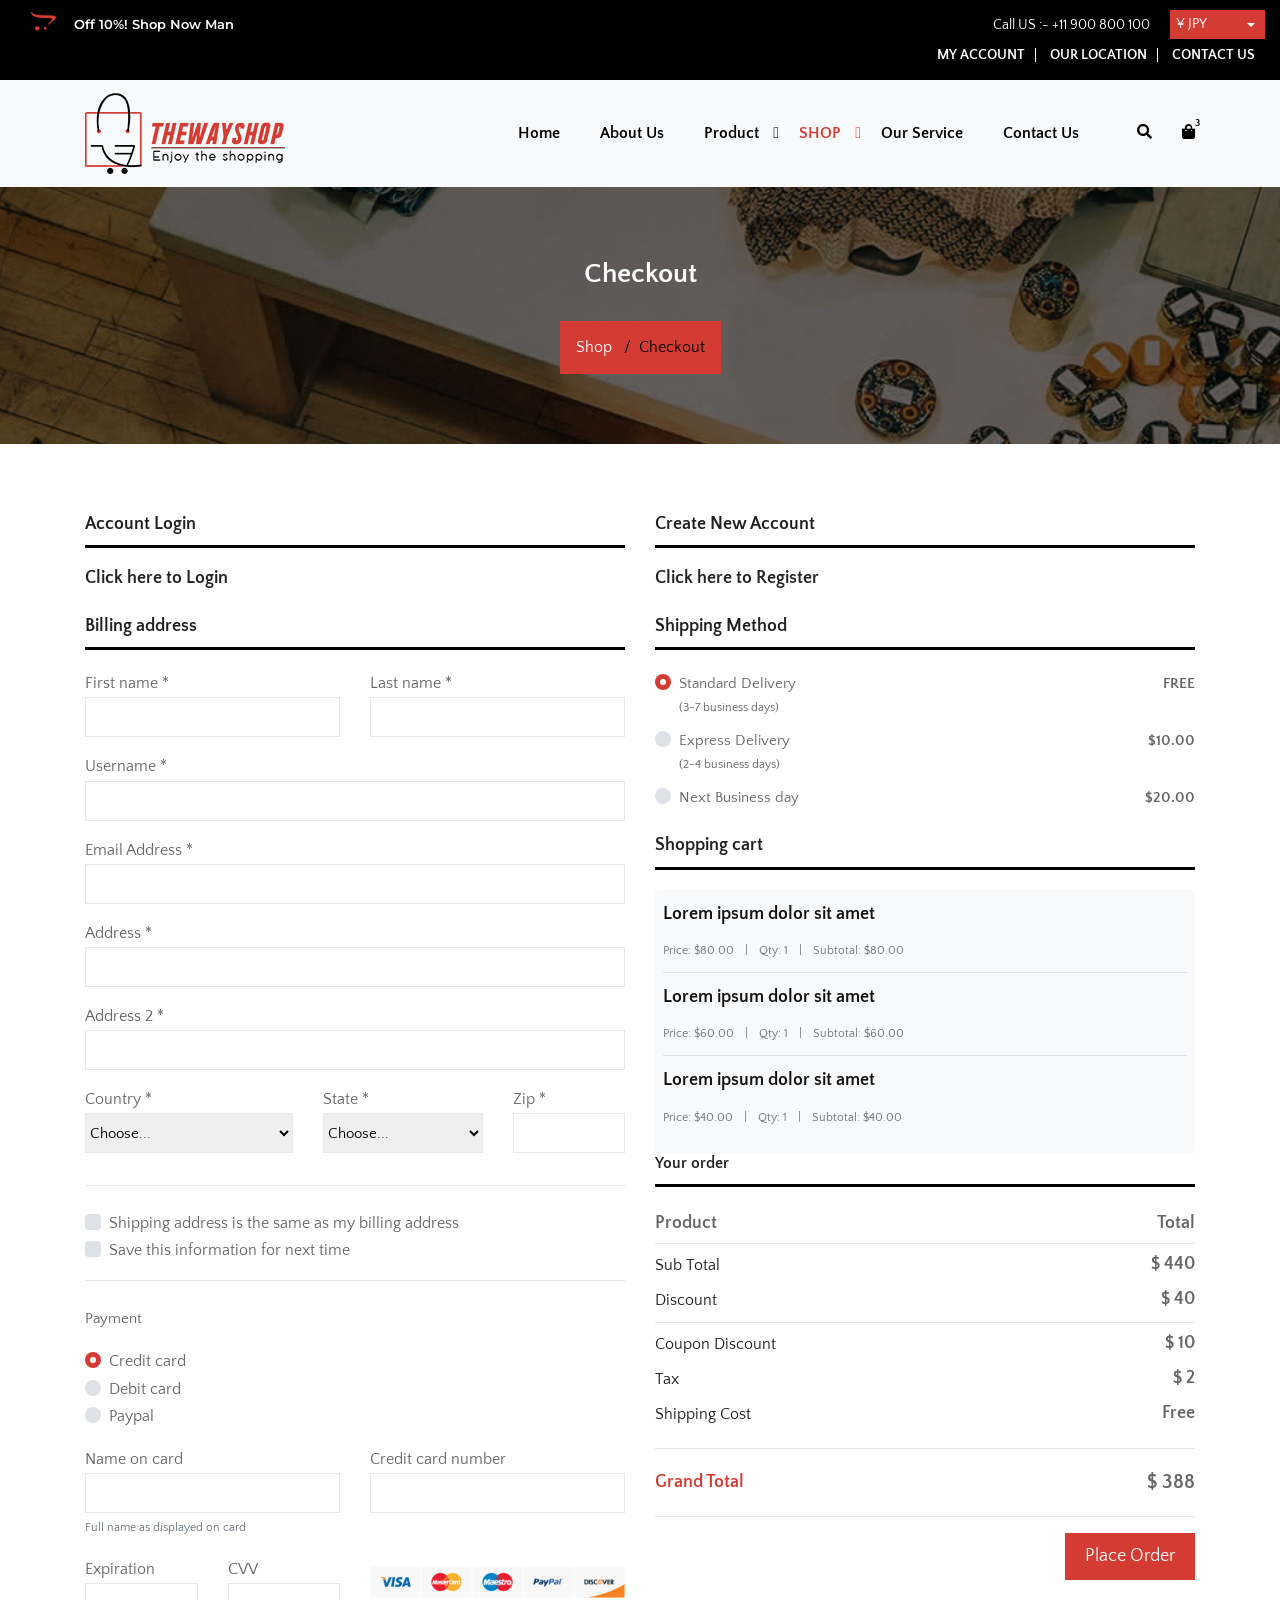
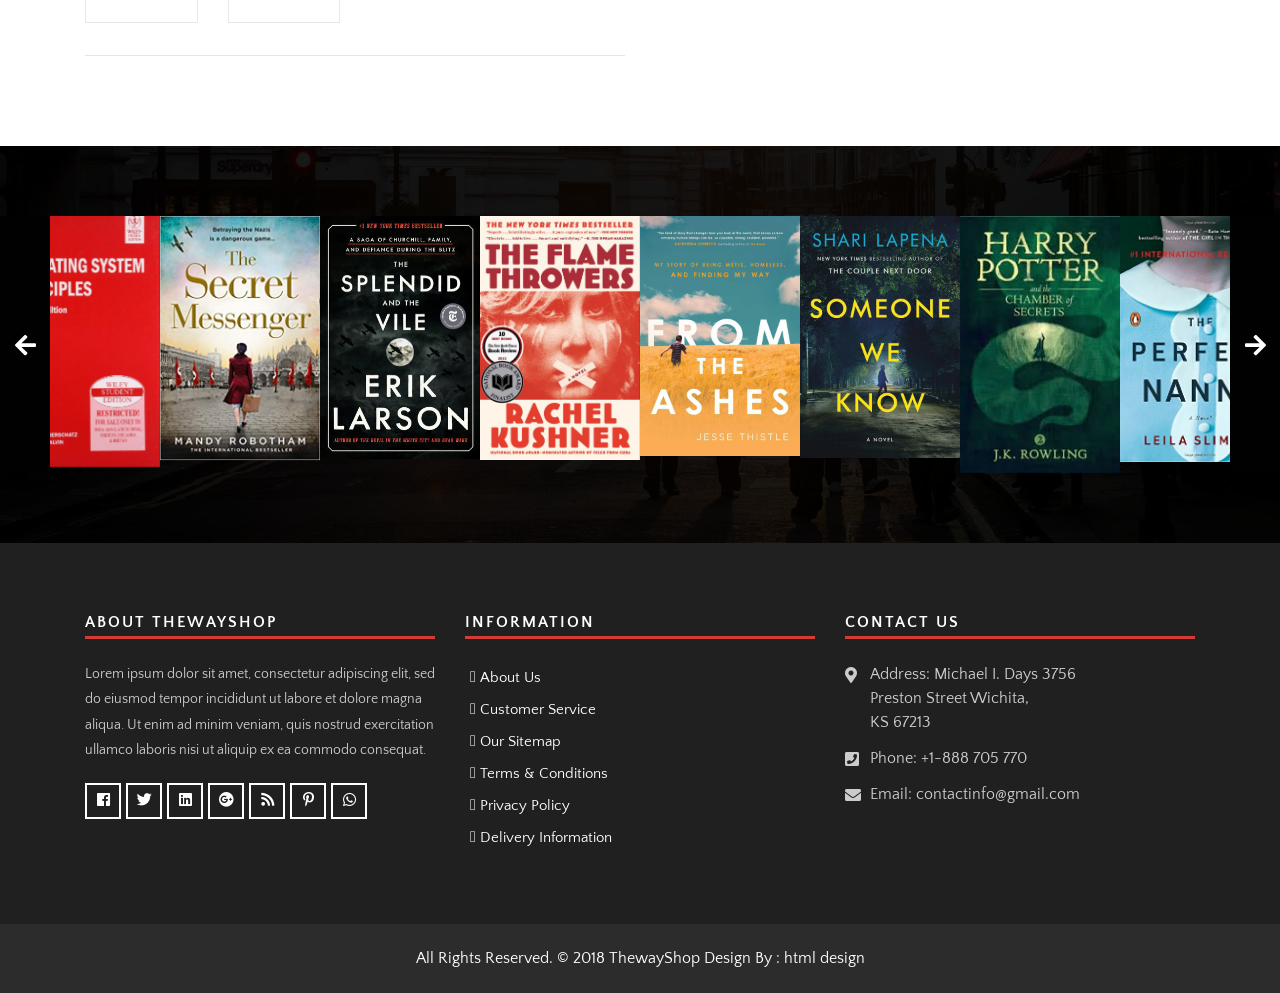
==== checkout.html @ ffdf5903 "Initial commit" ====
<!DOCTYPE html>
<html lang="en">
<!-- Basic -->

<head>
    <meta charset="utf-8">
    <meta http-equiv="X-UA-Compatible" content="IE=edge">

    <!-- Mobile Metas -->
    <meta name="viewport" content="width=device-width, initial-scale=1">

    <!-- Site Metas -->
    <title>ThewayShop - Ecommerce Bootstrap 4 HTML Template</title>
    <meta name="keywords" content="">
    <meta name="description" content="">
    <meta name="author" content="">

    <!-- Site Icons -->
    <link rel="shortcut icon" href="images/favicon.ico" type="image/x-icon">
    <link rel="apple-touch-icon" href="images/apple-touch-icon.png">

    <!-- Bootstrap CSS -->
    <link rel="stylesheet" href="css/bootstrap.min.css">
    <!-- Site CSS -->
    <link rel="stylesheet" href="css/style.css">
    <!-- Responsive CSS -->
    <link rel="stylesheet" href="css/responsive.css">
    <!-- Custom CSS -->
    <link rel="stylesheet" href="css/custom.css">

    <!--[if lt IE 9]>
      <script src="https://oss.maxcdn.com/libs/html5shiv/3.7.0/html5shiv.js"></script>
      <script src="https://oss.maxcdn.com/libs/respond.js/1.4.2/respond.min.js"></script>
    <![endif]-->

</head>

<body>

    <!-- Start Main Top -->
    <div class="main-top">
        <div class="container-fluid">
            <div class="row">
                <div class="col-lg-6 col-md-6 col-sm-12 col-xs-12">
                    <div class="text-slid-box">
                        <div id="offer-box" class="carouselTicker">
                            <ul class="offer-box">
                                <li>
                                    <i class="fab fa-opencart"></i> Off 10%! Shop Now Man
                                </li>
                                <li>
                                    <i class="fab fa-opencart"></i> 50% - 80% off on Fashion
                                </li>
                                <li>
                                    <i class="fab fa-opencart"></i> 20% off Entire Purchase Promo code: offT20
                                </li>
                                <li>
                                    <i class="fab fa-opencart"></i> Off 50%! Shop Now
                                </li>
                                <li>
                                    <i class="fab fa-opencart"></i> Off 10%! Shop Now Man
                                </li>
                                <li>
                                    <i class="fab fa-opencart"></i> 50% - 80% off on Fashion
                                </li>
                                <li>
                                    <i class="fab fa-opencart"></i> 20% off Entire Purchase Promo code: offT20
                                </li>
                                <li>
                                    <i class="fab fa-opencart"></i> Off 50%! Shop Now
                                </li>
                            </ul>
                        </div>
                    </div>
                </div>
                <div class="col-lg-6 col-md-6 col-sm-12 col-xs-12">
                    <div class="custom-select-box">
                        <select id="basic" class="selectpicker show-tick form-control" data-placeholder="$ USD">
						<option>¥ JPY</option>
						<option>$ USD</option>
						<option>€ EUR</option>
					</select>
                    </div>
                    <div class="right-phone-box">
                        <p>Call US :- <a href="#"> +11 900 800 100</a></p>
                    </div>
                    <div class="our-link">
                        <ul>
                            <li><a href="#">My Account</a></li>
                            <li><a href="#">Our location</a></li>
                            <li><a href="#">Contact Us</a></li>
                        </ul>
                    </div>
                </div>
            </div>
        </div>
    </div>
    <!-- End Main Top -->

    <!-- Start Main Top -->
    <header class="main-header">
        <!-- Start Navigation -->
        <nav class="navbar navbar-expand-lg navbar-light bg-light navbar-default bootsnav">
            <div class="container">
                <!-- Start Header Navigation -->
                <div class="navbar-header">
                    <button class="navbar-toggler" type="button" data-toggle="collapse" data-target="#navbar-menu" aria-controls="navbars-rs-food" aria-expanded="false" aria-label="Toggle navigation">
                    <i class="fa fa-bars"></i>
                </button>
                    <a class="navbar-brand" href="index.html"><img src="images/logo.png" class="logo" alt=""></a>
                </div>
                <!-- End Header Navigation -->

                <!-- Collect the nav links, forms, and other content for toggling -->
                <div class="collapse navbar-collapse" id="navbar-menu">
                    <ul class="nav navbar-nav ml-auto" data-in="fadeInDown" data-out="fadeOutUp">
                        <li class="nav-item"><a class="nav-link" href="index.html">Home</a></li>
                        <li class="nav-item"><a class="nav-link" href="about.html">About Us</a></li>
                        <li class="dropdown megamenu-fw">
                            <a href="#" class="nav-link dropdown-toggle arrow" data-toggle="dropdown">Product</a>
                            <ul class="dropdown-menu megamenu-content" role="menu">
                                <li>
                                    <div class="row">
                                        <div class="col-menu col-md-3">
                                            <h6 class="title">Top</h6>
                                            <div class="content">
                                                <ul class="menu-col">
                                                    <li><a href="shop.html">Jackets</a></li>
                                                    <li><a href="shop.html">Shirts</a></li>
                                                    <li><a href="shop.html">Sweaters & Cardigans</a></li>
                                                    <li><a href="shop.html">T-shirts</a></li>
                                                </ul>
                                            </div>
                                        </div>
                                        <!-- end col-3 -->
                                        <div class="col-menu col-md-3">
                                            <h6 class="title">Bottom</h6>
                                            <div class="content">
                                                <ul class="menu-col">
                                                    <li><a href="shop.html">Swimwear</a></li>
                                                    <li><a href="shop.html">Skirts</a></li>
                                                    <li><a href="shop.html">Jeans</a></li>
                                                    <li><a href="shop.html">Trousers</a></li>
                                                </ul>
                                            </div>
                                        </div>
                                        <!-- end col-3 -->
                                        <div class="col-menu col-md-3">
                                            <h6 class="title">Clothing</h6>
                                            <div class="content">
                                                <ul class="menu-col">
                                                    <li><a href="shop.html">Top Wear</a></li>
                                                    <li><a href="shop.html">Party wear</a></li>
                                                    <li><a href="shop.html">Bottom Wear</a></li>
                                                    <li><a href="shop.html">Indian Wear</a></li>
                                                </ul>
                                            </div>
                                        </div>
                                        <div class="col-menu col-md-3">
                                            <h6 class="title">Accessories</h6>
                                            <div class="content">
                                                <ul class="menu-col">
                                                    <li><a href="shop.html">Bags</a></li>
                                                    <li><a href="shop.html">Sunglasses</a></li>
                                                    <li><a href="shop.html">Fragrances</a></li>
                                                    <li><a href="shop.html">Wallets</a></li>
                                                </ul>
                                            </div>
                                        </div>
                                        <!-- end col-3 -->
                                    </div>
                                    <!-- end row -->
                                </li>
                            </ul>
                        </li>
                        <li class="dropdown active">
                            <a href="#" class="nav-link dropdown-toggle arrow" data-toggle="dropdown">SHOP</a>
                            <ul class="dropdown-menu">
                                <li><a href="cart.html">Cart</a></li>
                                <li><a href="checkout.html">Checkout</a></li>
                                <li><a href="my-account.html">My Account</a></li>
                                <li><a href="wishlist.html">Wishlist</a></li>
                                <li><a href="shop-detail.html">Shop Detail</a></li>
                            </ul>
                        </li>
                        <li class="nav-item"><a class="nav-link" href="service.html">Our Service</a></li>
                        <li class="nav-item"><a class="nav-link" href="contact-us.html">Contact Us</a></li>
                    </ul>
                </div>
                <!-- /.navbar-collapse -->

                <!-- Start Atribute Navigation -->
                <div class="attr-nav">
                    <ul>
                        <li class="search"><a href="#"><i class="fa fa-search"></i></a></li>
                        <li class="side-menu"><a href="#">
						<i class="fa fa-shopping-bag"></i>
                            <span class="badge">3</span>
					</a></li>
                    </ul>
                </div>
                <!-- End Atribute Navigation -->
            </div>
            <!-- Start Side Menu -->
            <div class="side">
                <a href="#" class="close-side"><i class="fa fa-times"></i></a>
                <li class="cart-box">
                    <ul class="cart-list">
                        <li>
                            <a href="#" class="photo"><img src="images/img-pro-01.jpg" class="cart-thumb" alt="" /></a>
                            <h6><a href="#">Delica omtantur </a></h6>
                            <p>1x - <span class="price">$80.00</span></p>
                        </li>
                        <li>
                            <a href="#" class="photo"><img src="images/img-pro-02.jpg" class="cart-thumb" alt="" /></a>
                            <h6><a href="#">Omnes ocurreret</a></h6>
                            <p>1x - <span class="price">$60.00</span></p>
                        </li>
                        <li>
                            <a href="#" class="photo"><img src="images/img-pro-03.jpg" class="cart-thumb" alt="" /></a>
                            <h6><a href="#">Agam facilisis</a></h6>
                            <p>1x - <span class="price">$40.00</span></p>
                        </li>
                        <li class="total">
                            <a href="#" class="btn btn-default hvr-hover btn-cart">VIEW CART</a>
                            <span class="float-right"><strong>Total</strong>: $180.00</span>
                        </li>
                    </ul>
                </li>
            </div>
            <!-- End Side Menu -->
        </nav>
        <!-- End Navigation -->
    </header>
    <!-- End Main Top -->

    <!-- Start Top Search -->
    <div class="top-search">
        <div class="container">
            <div class="input-group">
                <span class="input-group-addon"><i class="fa fa-search"></i></span>
                <input type="text" class="form-control" placeholder="Search">
                <span class="input-group-addon close-search"><i class="fa fa-times"></i></span>
            </div>
        </div>
    </div>
    <!-- End Top Search -->

    <!-- Start All Title Box -->
    <div class="all-title-box">
        <div class="container">
            <div class="row">
                <div class="col-lg-12">
                    <h2>Checkout</h2>
                    <ul class="breadcrumb">
                        <li class="breadcrumb-item"><a href="#">Shop</a></li>
                        <li class="breadcrumb-item active">Checkout</li>
                    </ul>
                </div>
            </div>
        </div>
    </div>
    <!-- End All Title Box -->

    <!-- Start Cart  -->
    <div class="cart-box-main">
        <div class="container">
            <div class="row new-account-login">
                <div class="col-sm-6 col-lg-6 mb-3">
                    <div class="title-left">
                        <h3>Account Login</h3>
                    </div>
                    <h5><a data-toggle="collapse" href="#formLogin" role="button" aria-expanded="false">Click here to Login</a></h5>
                    <form class="mt-3 collapse review-form-box" id="formLogin">
                        <div class="form-row">
                            <div class="form-group col-md-6">
                                <label for="InputEmail" class="mb-0">Email Address</label>
                                <input type="email" class="form-control" id="InputEmail" placeholder="Enter Email"> </div>
                            <div class="form-group col-md-6">
                                <label for="InputPassword" class="mb-0">Password</label>
                                <input type="password" class="form-control" id="InputPassword" placeholder="Password"> </div>
                        </div>
                        <button type="submit" class="btn hvr-hover">Login</button>
                    </form>
                </div>
                <div class="col-sm-6 col-lg-6 mb-3">
                    <div class="title-left">
                        <h3>Create New Account</h3>
                    </div>
                    <h5><a data-toggle="collapse" href="#formRegister" role="button" aria-expanded="false">Click here to Register</a></h5>
                    <form class="mt-3 collapse review-form-box" id="formRegister">
                        <div class="form-row">
                            <div class="form-group col-md-6">
                                <label for="InputName" class="mb-0">First Name</label>
                                <input type="text" class="form-control" id="InputName" placeholder="First Name"> </div>
                            <div class="form-group col-md-6">
                                <label for="InputLastname" class="mb-0">Last Name</label>
                                <input type="text" class="form-control" id="InputLastname" placeholder="Last Name"> </div>
                            <div class="form-group col-md-6">
                                <label for="InputEmail1" class="mb-0">Email Address</label>
                                <input type="email" class="form-control" id="InputEmail1" placeholder="Enter Email"> </div>
                            <div class="form-group col-md-6">
                                <label for="InputPassword1" class="mb-0">Password</label>
                                <input type="password" class="form-control" id="InputPassword1" placeholder="Password"> </div>
                        </div>
                        <button type="submit" class="btn hvr-hover">Register</button>
                    </form>
                </div>
            </div>
            <div class="row">
                <div class="col-sm-6 col-lg-6 mb-3">
                    <div class="checkout-address">
                        <div class="title-left">
                            <h3>Billing address</h3>
                        </div>
                        <form class="needs-validation" novalidate>
                            <div class="row">
                                <div class="col-md-6 mb-3">
                                    <label for="firstName">First name *</label>
                                    <input type="text" class="form-control" id="firstName" placeholder="" value="" required>
                                    <div class="invalid-feedback"> Valid first name is required. </div>
                                </div>
                                <div class="col-md-6 mb-3">
                                    <label for="lastName">Last name *</label>
                                    <input type="text" class="form-control" id="lastName" placeholder="" value="" required>
                                    <div class="invalid-feedback"> Valid last name is required. </div>
                                </div>
                            </div>
                            <div class="mb-3">
                                <label for="username">Username *</label>
                                <div class="input-group">
                                    <input type="text" class="form-control" id="username" placeholder="" required>
                                    <div class="invalid-feedback" style="width: 100%;"> Your username is required. </div>
                                </div>
                            </div>
                            <div class="mb-3">
                                <label for="email">Email Address *</label>
                                <input type="email" class="form-control" id="email" placeholder="">
                                <div class="invalid-feedback"> Please enter a valid email address for shipping updates. </div>
                            </div>
                            <div class="mb-3">
                                <label for="address">Address *</label>
                                <input type="text" class="form-control" id="address" placeholder="" required>
                                <div class="invalid-feedback"> Please enter your shipping address. </div>
                            </div>
                            <div class="mb-3">
                                <label for="address2">Address 2 *</label>
                                <input type="text" class="form-control" id="address2" placeholder=""> </div>
                            <div class="row">
                                <div class="col-md-5 mb-3">
                                    <label for="country">Country *</label>
                                    <select class="wide w-100" id="country">
									<option value="Choose..." data-display="Select">Choose...</option>
									<option value="United States">United States</option>
								</select>
                                    <div class="invalid-feedback"> Please select a valid country. </div>
                                </div>
                                <div class="col-md-4 mb-3">
                                    <label for="state">State *</label>
                                    <select class="wide w-100" id="state">
									<option data-display="Select">Choose...</option>
									<option>California</option>
								</select>
                                    <div class="invalid-feedback"> Please provide a valid state. </div>
                                </div>
                                <div class="col-md-3 mb-3">
                                    <label for="zip">Zip *</label>
                                    <input type="text" class="form-control" id="zip" placeholder="" required>
                                    <div class="invalid-feedback"> Zip code required. </div>
                                </div>
                            </div>
                            <hr class="mb-4">
                            <div class="custom-control custom-checkbox">
                                <input type="checkbox" class="custom-control-input" id="same-address">
                                <label class="custom-control-label" for="same-address">Shipping address is the same as my billing address</label>
                            </div>
                            <div class="custom-control custom-checkbox">
                                <input type="checkbox" class="custom-control-input" id="save-info">
                                <label class="custom-control-label" for="save-info">Save this information for next time</label>
                            </div>
                            <hr class="mb-4">
                            <div class="title"> <span>Payment</span> </div>
                            <div class="d-block my-3">
                                <div class="custom-control custom-radio">
                                    <input id="credit" name="paymentMethod" type="radio" class="custom-control-input" checked required>
                                    <label class="custom-control-label" for="credit">Credit card</label>
                                </div>
                                <div class="custom-control custom-radio">
                                    <input id="debit" name="paymentMethod" type="radio" class="custom-control-input" required>
                                    <label class="custom-control-label" for="debit">Debit card</label>
                                </div>
                                <div class="custom-control custom-radio">
                                    <input id="paypal" name="paymentMethod" type="radio" class="custom-control-input" required>
                                    <label class="custom-control-label" for="paypal">Paypal</label>
                                </div>
                            </div>
                            <div class="row">
                                <div class="col-md-6 mb-3">
                                    <label for="cc-name">Name on card</label>
                                    <input type="text" class="form-control" id="cc-name" placeholder="" required> <small class="text-muted">Full name as displayed on card</small>
                                    <div class="invalid-feedback"> Name on card is required </div>
                                </div>
                                <div class="col-md-6 mb-3">
                                    <label for="cc-number">Credit card number</label>
                                    <input type="text" class="form-control" id="cc-number" placeholder="" required>
                                    <div class="invalid-feedback"> Credit card number is required </div>
                                </div>
                            </div>
                            <div class="row">
                                <div class="col-md-3 mb-3">
                                    <label for="cc-expiration">Expiration</label>
                                    <input type="text" class="form-control" id="cc-expiration" placeholder="" required>
                                    <div class="invalid-feedback"> Expiration date required </div>
                                </div>
                                <div class="col-md-3 mb-3">
                                    <label for="cc-expiration">CVV</label>
                                    <input type="text" class="form-control" id="cc-cvv" placeholder="" required>
                                    <div class="invalid-feedback"> Security code required </div>
                                </div>
                                <div class="col-md-6 mb-3">
                                    <div class="payment-icon">
                                        <ul>
                                            <li><img class="img-fluid" src="images/payment-icon/1.png" alt=""></li>
                                            <li><img class="img-fluid" src="images/payment-icon/2.png" alt=""></li>
                                            <li><img class="img-fluid" src="images/payment-icon/3.png" alt=""></li>
                                            <li><img class="img-fluid" src="images/payment-icon/5.png" alt=""></li>
                                            <li><img class="img-fluid" src="images/payment-icon/7.png" alt=""></li>
                                        </ul>
                                    </div>
                                </div>
                            </div>
                            <hr class="mb-1"> </form>
                    </div>
                </div>
                <div class="col-sm-6 col-lg-6 mb-3">
                    <div class="row">
                        <div class="col-md-12 col-lg-12">
                            <div class="shipping-method-box">
                                <div class="title-left">
                                    <h3>Shipping Method</h3>
                                </div>
                                <div class="mb-4">
                                    <div class="custom-control custom-radio">
                                        <input id="shippingOption1" name="shipping-option" class="custom-control-input" checked="checked" type="radio">
                                        <label class="custom-control-label" for="shippingOption1">Standard Delivery</label> <span class="float-right font-weight-bold">FREE</span> </div>
                                    <div class="ml-4 mb-2 small">(3-7 business days)</div>
                                    <div class="custom-control custom-radio">
                                        <input id="shippingOption2" name="shipping-option" class="custom-control-input" type="radio">
                                        <label class="custom-control-label" for="shippingOption2">Express Delivery</label> <span class="float-right font-weight-bold">$10.00</span> </div>
                                    <div class="ml-4 mb-2 small">(2-4 business days)</div>
                                    <div class="custom-control custom-radio">
                                        <input id="shippingOption3" name="shipping-option" class="custom-control-input" type="radio">
                                        <label class="custom-control-label" for="shippingOption3">Next Business day</label> <span class="float-right font-weight-bold">$20.00</span> </div>
                                </div>
                            </div>
                        </div>
                        <div class="col-md-12 col-lg-12">
                            <div class="odr-box">
                                <div class="title-left">
                                    <h3>Shopping cart</h3>
                                </div>
                                <div class="rounded p-2 bg-light">
                                    <div class="media mb-2 border-bottom">
                                        <div class="media-body"> <a href="detail.html"> Lorem ipsum dolor sit amet</a>
                                            <div class="small text-muted">Price: $80.00 <span class="mx-2">|</span> Qty: 1 <span class="mx-2">|</span> Subtotal: $80.00</div>
                                        </div>
                                    </div>
                                    <div class="media mb-2 border-bottom">
                                        <div class="media-body"> <a href="detail.html"> Lorem ipsum dolor sit amet</a>
                                            <div class="small text-muted">Price: $60.00 <span class="mx-2">|</span> Qty: 1 <span class="mx-2">|</span> Subtotal: $60.00</div>
                                        </div>
                                    </div>
                                    <div class="media mb-2">
                                        <div class="media-body"> <a href="detail.html"> Lorem ipsum dolor sit amet</a>
                                            <div class="small text-muted">Price: $40.00 <span class="mx-2">|</span> Qty: 1 <span class="mx-2">|</span> Subtotal: $40.00</div>
                                        </div>
                                    </div>
                                </div>
                            </div>
                        </div>
                        <div class="col-md-12 col-lg-12">
                            <div class="order-box">
                                <div class="title-left">
                                    <h3>Your order</h3>
                                </div>
                                <div class="d-flex">
                                    <div class="font-weight-bold">Product</div>
                                    <div class="ml-auto font-weight-bold">Total</div>
                                </div>
                                <hr class="my-1">
                                <div class="d-flex">
                                    <h4>Sub Total</h4>
                                    <div class="ml-auto font-weight-bold"> $ 440 </div>
                                </div>
                                <div class="d-flex">
                                    <h4>Discount</h4>
                                    <div class="ml-auto font-weight-bold"> $ 40 </div>
                                </div>
                                <hr class="my-1">
                                <div class="d-flex">
                                    <h4>Coupon Discount</h4>
                                    <div class="ml-auto font-weight-bold"> $ 10 </div>
                                </div>
                                <div class="d-flex">
                                    <h4>Tax</h4>
                                    <div class="ml-auto font-weight-bold"> $ 2 </div>
                                </div>
                                <div class="d-flex">
                                    <h4>Shipping Cost</h4>
                                    <div class="ml-auto font-weight-bold"> Free </div>
                                </div>
                                <hr>
                                <div class="d-flex gr-total">
                                    <h5>Grand Total</h5>
                                    <div class="ml-auto h5"> $ 388 </div>
                                </div>
                                <hr> </div>
                        </div>
                        <div class="col-12 d-flex shopping-box"> <a href="checkout.html" class="ml-auto btn hvr-hover">Place Order</a> </div>
                    </div>
                </div>
            </div>

        </div>
    </div>
    <!-- End Cart -->

    <!-- Start Instagram Feed  -->
    <div class="instagram-box">
        <div class="main-instagram owl-carousel owl-theme">
            <div class="item">
                <div class="ins-inner-box">
                    <img src="images/instagram-img-01.jpg" alt="" />
                    <div class="hov-in">
                        <a href="#"><i class="fab fa-instagram"></i></a>
                    </div>
                </div>
            </div>
            <div class="item">
                <div class="ins-inner-box">
                    <img src="images/instagram-img-02.jpg" alt="" />
                    <div class="hov-in">
                        <a href="#"><i class="fab fa-instagram"></i></a>
                    </div>
                </div>
            </div>
            <div class="item">
                <div class="ins-inner-box">
                    <img src="images/instagram-img-03.jpg" alt="" />
                    <div class="hov-in">
                        <a href="#"><i class="fab fa-instagram"></i></a>
                    </div>
                </div>
            </div>
            <div class="item">
                <div class="ins-inner-box">
                    <img src="images/instagram-img-04.jpg" alt="" />
                    <div class="hov-in">
                        <a href="#"><i class="fab fa-instagram"></i></a>
                    </div>
                </div>
            </div>
            <div class="item">
                <div class="ins-inner-box">
                    <img src="images/instagram-img-05.jpg" alt="" />
                    <div class="hov-in">
                        <a href="#"><i class="fab fa-instagram"></i></a>
                    </div>
                </div>
            </div>
            <div class="item">
                <div class="ins-inner-box">
                    <img src="images/instagram-img-06.jpg" alt="" />
                    <div class="hov-in">
                        <a href="#"><i class="fab fa-instagram"></i></a>
                    </div>
                </div>
            </div>
            <div class="item">
                <div class="ins-inner-box">
                    <img src="images/instagram-img-07.jpg" alt="" />
                    <div class="hov-in">
                        <a href="#"><i class="fab fa-instagram"></i></a>
                    </div>
                </div>
            </div>
            <div class="item">
                <div class="ins-inner-box">
                    <img src="images/instagram-img-08.jpg" alt="" />
                    <div class="hov-in">
                        <a href="#"><i class="fab fa-instagram"></i></a>
                    </div>
                </div>
            </div>
            <div class="item">
                <div class="ins-inner-box">
                    <img src="images/instagram-img-09.jpg" alt="" />
                    <div class="hov-in">
                        <a href="#"><i class="fab fa-instagram"></i></a>
                    </div>
                </div>
            </div>
            <div class="item">
                <div class="ins-inner-box">
                    <img src="images/instagram-img-05.jpg" alt="" />
                    <div class="hov-in">
                        <a href="#"><i class="fab fa-instagram"></i></a>
                    </div>
                </div>
            </div>
        </div>
    </div>
    <!-- End Instagram Feed  -->


    <!-- Start Footer  -->
    <footer>
        <div class="footer-main">
            <div class="container">
                <div class="row">
                    <div class="col-lg-4 col-md-12 col-sm-12">
                        <div class="footer-widget">
                            <h4>About ThewayShop</h4>
                            <p>Lorem ipsum dolor sit amet, consectetur adipiscing elit, sed do eiusmod tempor incididunt ut labore et dolore magna aliqua. Ut enim ad minim veniam, quis nostrud exercitation ullamco laboris nisi ut aliquip ex ea commodo consequat.
                                </p>
                            <ul>
                                <li><a href="#"><i class="fab fa-facebook" aria-hidden="true"></i></a></li>
                                <li><a href="#"><i class="fab fa-twitter" aria-hidden="true"></i></a></li>
                                <li><a href="#"><i class="fab fa-linkedin" aria-hidden="true"></i></a></li>
                                <li><a href="#"><i class="fab fa-google-plus" aria-hidden="true"></i></a></li>
                                <li><a href="#"><i class="fa fa-rss" aria-hidden="true"></i></a></li>
                                <li><a href="#"><i class="fab fa-pinterest-p" aria-hidden="true"></i></a></li>
                                <li><a href="#"><i class="fab fa-whatsapp" aria-hidden="true"></i></a></li>
                            </ul>
                        </div>
                    </div>
                    <div class="col-lg-4 col-md-12 col-sm-12">
                        <div class="footer-link">
                            <h4>Information</h4>
                            <ul>
                                <li><a href="#">About Us</a></li>
                                <li><a href="#">Customer Service</a></li>
                                <li><a href="#">Our Sitemap</a></li>
                                <li><a href="#">Terms &amp; Conditions</a></li>
                                <li><a href="#">Privacy Policy</a></li>
                                <li><a href="#">Delivery Information</a></li>
                            </ul>
                        </div>
                    </div>
                    <div class="col-lg-4 col-md-12 col-sm-12">
                        <div class="footer-link-contact">
                            <h4>Contact Us</h4>
                            <ul>
                                <li>
                                    <p><i class="fas fa-map-marker-alt"></i>Address: Michael I. Days 3756 <br>Preston Street Wichita,<br> KS 67213 </p>
                                </li>
                                <li>
                                    <p><i class="fas fa-phone-square"></i>Phone: <a href="tel:+1-888705770">+1-888 705 770</a></p>
                                </li>
                                <li>
                                    <p><i class="fas fa-envelope"></i>Email: <a href="mailto:contactinfo@gmail.com">contactinfo@gmail.com</a></p>
                                </li>
                            </ul>
                        </div>
                    </div>
                </div>
            </div>
        </div>
    </footer>
    <!-- End Footer  -->

    <!-- Start copyright  -->
    <div class="footer-copyright">
        <p class="footer-company">All Rights Reserved. &copy; 2018 <a href="#">ThewayShop</a> Design By :
            <a href="https://html.design/">html design</a></p>
    </div>
    <!-- End copyright  -->

    <a href="#" id="back-to-top" title="Back to top" style="display: none;">&uarr;</a>

    <!-- ALL JS FILES -->
    <script src="js/jquery-3.2.1.min.js"></script>
    <script src="js/popper.min.js"></script>
    <script src="js/bootstrap.min.js"></script>
    <!-- ALL PLUGINS -->
    <script src="js/jquery.superslides.min.js"></script>
    <script src="js/bootstrap-select.js"></script>
    <script src="js/inewsticker.js"></script>
    <script src="js/bootsnav.js."></script>
    <script src="js/images-loded.min.js"></script>
    <script src="js/isotope.min.js"></script>
    <script src="js/owl.carousel.min.js"></script>
    <script src="js/baguetteBox.min.js"></script>
    <script src="js/form-validator.min.js"></script>
    <script src="js/contact-form-script.js"></script>
    <script src="js/custom.js"></script>
</body>

</html>
---- css/style.css ----
/*------------------------------------------------------------------
    IMPORT FONTS
-------------------------------------------------------------------*/

@import url('https://fonts.googleapis.com/css?family=Montserrat:400,500,600,600i,700,700i,800,800i');
@import url('https://fonts.googleapis.com/css?family=Quattrocento+Sans:400,400i,700,700i');


/*

    font-family: 'Montserrat', sans-serif;

    font-family: 'Quattrocento Sans', sans-serif;

*/

/*------------------------------------------------------------------
    IMPORT FILES
-------------------------------------------------------------------*/

@import url(all.css);
@import url(superslides.css);
@import url(bootstrap-select.css);
@import url(carousel-ticker.css);
@import url(code_animate.css);
@import url(bootsnav.css);
@import url(owl.carousel.min.css);
@import url(jquery-ui.css);
@import url(nice-select.css);
@import url(baguetteBox.min.css);

/*------------------------------------------------------------------
    SKELETON
-------------------------------------------------------------------*/
 body {
     color: #666666;
     font-size: 15px;
     font-family: 'Quattrocento Sans', sans-serif;
     line-height: 1.80857;
}
 a {
     color: #1f1f1f;
     text-decoration: none !important;
     outline: none !important;
     -webkit-transition: all .3s ease-in-out;
     -moz-transition: all .3s ease-in-out;
     -ms-transition: all .3s ease-in-out;
     -o-transition: all .3s ease-in-out;
     transition: all .3s ease-in-out;
}
 h1, h2, h3, h4, h5, h6 {
     letter-spacing: 0;
     font-weight: normal;
     position: relative;
     padding: 0 0 10px 0;
     font-weight: normal;
     line-height: 120% !important;
     color: #1f1f1f;
     margin: 0 
}
 h1 {
     font-size: 24px 
}
 h2 {
     font-size: 22px 
}
 h3 {
     font-size: 18px 
}
 h4 {
     font-size: 16px 
}
 h5 {
     font-size: 14px 
}
 h6 {
     font-size: 13px 
}
 h1 a, h2 a, h3 a, h4 a, h5 a, h6 a {
     color: #212121;
     text-decoration: none!important;
     opacity: 1 
}
 h1 a:hover, h2 a:hover, h3 a:hover, h4 a:hover, h5 a:hover, h6 a:hover {
     opacity: .8 
}
 a {
     color: #1f1f1f;
     text-decoration: none;
     outline: none;
}
 a, .btn {
     text-decoration: none !important;
     outline: none !important;
     -webkit-transition: all .3s ease-in-out;
     -moz-transition: all .3s ease-in-out;
     -ms-transition: all .3s ease-in-out;
     -o-transition: all .3s ease-in-out;
     transition: all .3s ease-in-out;
}
 .btn-custom {
     margin-top: 20px;
     background-color: transparent !important;
     border: 2px solid #ddd;
     padding: 12px 40px;
     font-size: 16px;
}
 .lead {
     font-size: 18px;
     line-height: 30px;
     color: #767676;
     margin: 0;
     padding: 0;
}
 blockquote {
     margin: 20px 0 20px;
     padding: 30px;
}
 ul, li, ol{
     list-style: none;
     margin: 0px;
     padding: 0px;
}
 button:focus{
     outline: none;
     box-shadow: none;
}
 :focus {
     outline: 0;
}
 p{
     margin: 0px;
}
 .bootstrap-select .dropdown-toggle:focus{
     outline: none !important;
}
 .form-control::-moz-placeholder {
     color: #ffffff;
     opacity: 1;
}
 .bootstrap-select .dropdown-toggle:focus{
     box-shadow: none !important 
}
/*------------------------------------------------------------------ LOADER -------------------------------------------------------------------*/
 #back-to-top {
     position: fixed;
     bottom: 40px;
     right: 40px;
     z-index: 9999;
     width: 32px;
     height: 32px;
     text-align: center;
     line-height: 30px;
     background: #d33b33;
     color: #ffffff;
     cursor: pointer;
     border: 0;
     border-radius: 2px;
     text-decoration: none;
     transition: opacity 0.2s ease-out;
     font-size: 30px;
}
/*------------------------------------------------------------------ HEADER -------------------------------------------------------------------*/
 .main-top{
     background: #010101;
     padding: 10px 0px;
}
 .custom-select-box{
     float: right;
     width: 95px;
     margin-left: 20px;
}
 .custom-select-box .form-control{
     background: none;
     border: none;
}
 .custom-select-box .bootstrap-select .btn-light{
     padding: 4px;
     font-size: 14px;
     background: #d33b33;
     color: #fff;
     border: none;
     border-radius: 0px;
}
 .custom-select-box .bootstrap-select .btn-light span{
     padding: 2px;
     line-height: 15px;
}
 .dropdown-toggle::after{
     margin-left: -24px;
}
 .custom-select-box .dropdown-toggle::after {
     display: inline-block;
     width: 0;
     height: 0;
     margin-left: .255em;
     vertical-align: .255em;
     content: "";
     border-top: .3em solid;
     border-right: .3em solid transparent;
     border-bottom: 0;
     border-left: .3em solid transparent;
     position: absolute;
     top: 13px;
     right: 10px;
}
 .bootstrap-select.btn-group .dropdown-toggle .filter-option{
     overflow: inherit;
}
 .bootstrap-select.btn-group .dropdown-menu{
     border: none;
     padding: 0px;
     border-radius: 0px;
}
 .right-phone-box{
     float: right;
     margin-left: 10px;
}
 .right-phone-box p{
     margin: 0px;
     color: #ffffff;
     font-size: 14px;
     line-height: 30px;
}
 .right-phone-box p a{
     color: #ffffff;
}
 .right-phone-box p a:hover{
     color: #d33b33;
}
 .offer-box,.slide {
     color: #FFFFFF;
     font-size: 13px;
     padding: 2px 15px;
     font-family: 'Montserrat', sans-serif;
}
 .offer-box li {
     font-weight: 600;
}
 .offer-box li i{
     margin-right: 15px;
     color: #d33b33;
     font-size: 20px;
}
 .our-link{
     float: right;
}
 .our-link ul li{
     display: inline-block;
     border-right: 1px solid #ffffff;
     padding: 0px 10px;
     line-height: 14px;
}
 .our-link ul{
     line-height: 30px;
}
 .our-link ul li a{
     color: #ffffff;
     font-weight: 700;
     text-transform: uppercase;
     font-size: 14px;
}
 .our-link ul li a:hover{
     color: #d33b33;
}
 .our-link ul li:last-child{
     border: none;
}
 .main-header{
}
 .search a{
     color: #d33b33;
}
 .attr-nav > ul > li > a:hover{
     color: #d33b33;
}
 nav.navbar.bootsnav ul.nav > li > a{
     margin: 0px;
}
/* Navbar Adjusment =========================== */
/* Navbar Atribute ------*/
 .attr-nav > ul > li > a{
     padding: 28px 15px;
}
 ul.cart-list > li.total > .btn{
     border-bottom: solid 1px #cfcfcf !important;
     color: #010101 ;
     padding: 10px 15px;
     border: none;
     font-weight: 700;
     color: #ffffff;
}
 @media (min-width: 1024px) {
    /* Navbar General ------*/
     nav.navbar ul.nav > li > a{
         padding: 30px 15px;
         font-weight: 600;
    }
     nav.navbar .navbar-brand{
         margin-top: 0;
    }
     nav.navbar .navbar-brand{
         margin-top: 0;
    }
     nav.navbar li.dropdown ul.dropdown-menu{
         border-top: solid 5px;
    }
    /* Navbar Center ------*/
     nav.navbar-center .navbar-brand{
         margin: 0 !important;
    }
    /* Navbar Brand Top ------*/
     nav.navbar-brand-top .navbar-brand{
         margin: 10px !important;
    }
    /* Navbar Full ------*/
     nav.navbar-full .navbar-brand{
         position: relative;
         top: -15px;
    }
    /* Navbar Sidebar ------*/
     nav.navbar-sidebar ul.nav, nav.navbar-sidebar .navbar-brand{
         margin-bottom: 50px;
    }
     nav.navbar-sidebar ul.nav > li > a{
         padding: 10px 15px;
         font-weight: bold;
    }
    /* Navbar Transparent & Fixed ------*/
     nav.navbar.bootsnav.navbar-transparent.white{
         background-color: rgba(255,255,255,0.3);
         border-bottom: solid 1px #bbb;
    }
     nav.navbar.navbar-inverse.bootsnav.navbar-transparent.dark, nav.navbar.bootsnav.navbar-transparent.dark{
         background-color: rgba(0,0,0,0.3);
         border-bottom: solid 1px #555;
    }
     nav.navbar.bootsnav.navbar-transparent.white .attr-nav{
         border-left: solid 1px #bbb;
    }
     nav.navbar.navbar-inverse.bootsnav.navbar-transparent.dark .attr-nav, nav.navbar.bootsnav.navbar-transparent.dark .attr-nav{
         border-left: solid 1px #555;
    }
     nav.navbar.bootsnav.no-background.white .attr-nav > ul > li > a, nav.navbar.bootsnav.navbar-transparent.white .attr-nav > ul > li > a, nav.navbar.bootsnav.navbar-transparent.white ul.nav > li > a, nav.navbar.bootsnav.no-background.white ul.nav > li > a{
         color: #fff;
    }
     nav.navbar.bootsnav.navbar-transparent.dark .attr-nav > ul > li > a, nav.navbar.bootsnav.navbar-transparent.dark ul.nav > li > a{
         color: #eee;
    }
}
 @media (max-width: 992px) {
    /* Navbar General ------*/
     nav.navbar .navbar-brand{
         margin-top: 0;
         position: relative;
         top: -2px;
    }
     nav.navbar .navbar-brand img.logo{
         width: 160px;
    }
     .attr-nav > ul > li > a{
         padding: 16px 15px 15px;
    }
    /* Navbar Mobile slide ------*/
     nav.navbar.navbar-mobile ul.nav > li > a{
         padding: 15px 15px;
    }
     nav.navbar.navbar-mobile ul.nav ul.dropdown-menu > li > a{
         padding-right: 15px !important;
         padding-top: 15px !important;
         padding-bottom: 15px !important;
    }
     nav.navbar.navbar-mobile ul.nav ul.dropdown-menu .col-menu .title{
         padding-right: 30px !important;
         padding-top: 13px !important;
         padding-bottom: 13px !important;
    }
     nav.navbar.navbar-mobile ul.nav ul.dropdown-menu .col-menu ul.menu-col li a{
         padding-top: 13px !important;
         padding-bottom: 13px !important;
    }
    /* Navbar Full ------*/
     nav.navbar-full .navbar-brand{
         top: 0;
         padding-top: 10px;
    }
}
/* Navbar Inverse =================================*/
 nav.navbar.navbar-inverse{
     background-color: #222;
     border-bottom: solid 1px #303030;
}
 nav.navbar.navbar-inverse ul.cart-list > li.total > .btn{
     border-bottom: solid 1px #222 !important;
}
 nav.navbar.navbar-inverse ul.cart-list > li.total .pull-right{
     color: #fff;
}
 nav.navbar.navbar-inverse.megamenu ul.dropdown-menu.megamenu-content .content ul.menu-col li a, nav.navbar.navbar-inverse ul.nav > li > a{
     color: #eee;
}
 nav.navbar.navbar-inverse ul.nav > li.dropdown > a{
     background-color: #222;
}
 nav.navbar.navbar-inverse li.dropdown ul.dropdown-menu > li > a{
     color: #999;
}
 nav.navbar.navbar-inverse ul.nav .dropdown-menu h1, nav.navbar.navbar-inverse ul.nav .dropdown-menu h2, nav.navbar.navbar-inverse ul.nav .dropdown-menu h3, nav.navbar.navbar-inverse ul.nav .dropdown-menu h4, nav.navbar.navbar-inverse ul.nav .dropdown-menu h5, nav.navbar.navbar-inverse ul.nav .dropdown-menu h6{
     color: #fff;
}
 nav.navbar.navbar-inverse .form-control{
     background-color: #333;
     border-color: #303030;
     color: #fff;
}
 nav.navbar.navbar-inverse .attr-nav > ul > li > a{
     color: #eee;
}
 nav.navbar.navbar-inverse .attr-nav > ul > li.dropdown ul.dropdown-menu{
     background-color: #222;
     border-left: solid 1px #303030;
     border-bottom: solid 1px #303030;
     border-right: solid 1px #303030;
}
 nav.navbar.navbar-inverse ul.cart-list > li{
     border-bottom: solid 1px #303030;
     color: #eee;
}
 nav.navbar.navbar-inverse ul.cart-list > li img{
     border: solid 1px #303030;
}
 nav.navbar.navbar-inverse ul.cart-list > li.total{
     background-color: #333;
}
 nav.navbar.navbar-inverse .share ul > li > a{
     background-color: #555;
}
 nav.navbar.navbar-inverse .dropdown-tabs .tab-menu{
     border-right: solid 1px #303030;
}
 nav.navbar.navbar-inverse .dropdown-tabs .tab-menu > ul > li > a{
     border-bottom: solid 1px #303030;
}
 nav.navbar.navbar-inverse .dropdown-tabs .tab-content{
     border-left: solid 1px #303030;
}
 nav.navbar.navbar-inverse .dropdown-tabs .tab-menu > ul > li > a:hover, nav.navbar.navbar-inverse .dropdown-tabs .tab-menu > ul > li > a:focus, nav.navbar.navbar-inverse .dropdown-tabs .tab-menu > ul > li.active > a{
     background-color: #333 !important;
}
 nav.navbar-inverse.navbar-full ul.nav > li > a{
     border:none;
}
 nav.navbar-inverse.navbar-full .navbar-collapse .wrap-full-menu{
     background-color: #222;
}
 nav.navbar-inverse.navbar-full .navbar-toggle{
     background-color: #222 !important;
     color: #6f6f6f;
}
 nav.navbar.bootsnav ul.nav > li > a{
     position: relative;
     font-weight: 700;
     font-size: 16px;
     color: #010101;
     padding-top: 30px;
     padding-bottom: 30px;
     padding-left: 10px;
     padding-right: 30px;
}
 nav.navbar.bootsnav ul.nav li.active > a{
     color: #d33b33;
}
 nav.navbar.bootsnav ul.nav li.active > a:hover{
     color: #d33b33;
}
 nav.navbar.bootsnav ul.nav li > a:hover{
     color: #d33b33;
}
 nav.navbar.bootsnav ul.nav li.megamenu-fw > a:hover{
     color: #d33b33;
}
 @media (min-width: 1024px) {
     nav.navbar.navbar-inverse ul.nav .dropdown-menu{
         background-color: #222 !important;
         border-left: solid 1px #303030 !important;
         border-bottom: solid 1px #303030 !important;
         border-right: solid 1px #303030 !important;
    }
     nav.navbar.navbar-inverse li.dropdown ul.dropdown-menu > li > a{
         border-bottom: solid 1px #303030;
    }
     nav.navbar.navbar-inverse ul.dropdown-menu.megamenu-content .col-menu{
         border-left: solid 1px #303030;
         border-right: solid 1px #303030;
    }
     nav.navbar.navbar-inverse.navbar-transparent.dark{
         background-color: rgba(0,0,0,0.3);
         border-bottom: solid 1px #999;
    }
     nav.navbar.navbar-inverse.navbar-transparent.dark .attr-nav{
         border-left: solid 1px #999;
    }
     nav.navbar.navbar-inverse.no-background.white .attr-nav > ul > li > a, nav.navbar.navbar-inverse.navbar-transparent.dark .attr-nav > ul > li > a, nav.navbar.navbar-inverse.navbar-transparent.dark ul.nav > li > a, nav.navbar.navbar-inverse.no-background.white ul.nav > li > a{
         color: #fff;
    }
     nav.navbar.navbar-inverse.no-background.dark .attr-nav > ul > li > a, nav.navbar.navbar-inverse.no-background.dark .attr-nav > ul > li > a, nav.navbar.navbar-inverse.no-background.dark ul.nav > li > a, nav.navbar.navbar-inverse.no-background.dark ul.nav > li > a{
         color: #3f3f3f;
    }
}
 @media (max-width: 992px) {
     nav.navbar.navbar-inverse .navbar-toggle{
         color: #eee;
         background-color: #222 !important;
    }
     nav.navbar.navbar-inverse .navbar-nav > li > a{
         border-top: solid 1px #303030;
         border-bottom: solid 1px #303030;
    }
     nav.navbar.navbar-inverse ul.nav li.dropdown ul.dropdown-menu > li > a{
         color: #999;
         border-bottom: solid 1px #303030;
    }
     nav.navbar.navbar-inverse .dropdown .megamenu-content .col-menu .title{
         border-bottom: solid 1px #303030;
         color: #eee;
    }
     nav.navbar.navbar-inverse .dropdown .megamenu-content .col-menu ul > li > a{
         border-bottom: solid 1px #303030;
         color: #999 !important;
    }
     nav.navbar.navbar-inverse .dropdown .megamenu-content .col-menu.on:last-child .title{
         border-bottom: solid 1px #303030;
    }
     nav.navbar.navbar-inverse .dropdown-tabs .tab-menu > ul{
         border-top: solid 1px #303030;
    }
     nav.navbar.navbar-inverse.navbar-mobile .navbar-collapse{
         background-color: #222;
    }
}
 @media (max-width: 767px) {
     nav.navbar.navbar-inverse.navbar-mobile ul.nav{
         border-top: solid 1px #222;
    }
}
 .arrow::before{
     font-family: 'FontAwesome';
     content: "\f0d7";
     margin-left: 5px;
     margin-top: 2px;
     border: none;
     display: inline-block;
     vertical-align: inherit;
     position: absolute;
     right: 10px;
     top: 28px;
}
 .dropdown-toggle::after{
     display: none;
}
 nav.navbar.bootsnav ul.navbar-nav li.dropdown ul.dropdown-menu li a{
     display: block;
}
 nav.navbar.bootsnav li.dropdown ul.dropdown-menu{
     border: solid 1px #e0e0e0;
     left: auto;
}
 .btn-cart{
}
 .cart-list h6 a{
     font-size: 16px;
     font-weight: 700;
}
 .cart-list h6 a:hover{
     color: #d33b33;
}
 ul.cart-list p .price{
     font-weight: normal;
}
 .col-menu .title{
     font-size: 20px;
     font-weight: 700;
     text-transform: uppercase;
}
 .hvr-hover{
     display: inline-block;
     vertical-align: middle;
     -webkit-transform: perspective(1px) translateZ(0);
     transform: perspective(1px) translateZ(0);
     box-shadow: 0 0 1px rgba(0, 0, 0, 0);
     position: relative;
     background: #d33b33;
     -webkit-transition-property: color;
     transition-property: color;
     -webkit-transition-duration: 0.3s;
     transition-duration: 0.3s;
     border-radius: 0;
     box-shadow: none;
}
 .hvr-hover::after {
     content: "";
     position: absolute;
     z-index: -1;
     top: 0;
     bottom: 0;
     left: 0;
     right: 0;
     background: #010101;
     -webkit-transform: scaleY(0);
     transform: scaleY(0);
     -webkit-transform-origin: 50%;
     transform-origin: 50%;
     -webkit-transition-property: transform;
     transition-property: transform;
     -webkit-transition-duration: 0.3s;
     transition-duration: 0.3s;
     -webkit-transition-timing-function: ease-out;
     transition-timing-function: ease-out;
}
 .hvr-hover:hover::after{
     -webkit-transform: scaleY(1);
     transform: scaleY(1);
     color: #ffffff;
}
 .hvr-hover{
}
 ul.cart-list > li.total > .btn:hover{
     color: #ffffff;
}
 .cart-box{
     margin-top: 40px;
     background: #ffffff;
}
 .main-header.fixed-menu {
     position: fixed;
     visibility: hidden;
     left: 0px;
     top: 0px;
     width: 100%;
     padding: 0px 0px;
     background: #ffffff;
     z-index: 0;
     transition: all 500ms ease;
     -moz-transition: all 500ms ease;
     -webkit-transition: all 500ms ease;
     -ms-transition: all 500ms ease;
     -o-transition: all 500ms ease;
     z-index: 999;
     opacity: 1;
     visibility: visible;
     -ms-animation-name: fadeInDown;
     -moz-animation-name: fadeInDown;
     -op-animation-name: fadeInDown;
     -webkit-animation-name: fadeInDown;
     animation-name: fadeInDown;
     -ms-animation-duration: 500ms;
     -moz-animation-duration: 500ms;
     -op-animation-duration: 500ms;
     -webkit-animation-duration: 500ms;
     animation-duration: 500ms;
     -ms-animation-timing-function: linear;
     -moz-animation-timing-function: linear;
     -op-animation-timing-function: linear;
     -webkit-animation-timing-function: linear;
     animation-timing-function: linear;
     -ms-animation-iteration-count: 1;
     -moz-animation-iteration-count: 1;
     -op-animation-iteration-count: 1;
     -webkit-animation-iteration-count: 1;
     animation-iteration-count: 1;
}
 .main-header.fixed-menu {
     padding: 0px;
     box-shadow: 0 0 8px 0 rgba(0,0,0,.12);
     border-radius: 0;
}
 .top-search .input-group-addon{
     line-height: 40px;
}
 .top-search input.form-control{
     color: #ffffff;
}
/*------------------------------------------------------------------ Slider -------------------------------------------------------------------*/
 .cover-slides{
     height: 100vh;
}
 .slides-navigation a {
     background: #d33b33;
     position: absolute;
     height: 70px;
     width: 70px;
     top: 50%;
     font-size: 20px;
     display: block;
     color: #fff;
     line-height: 90px;
     text-align: center;
     transition: all .3s ease-in-out;
}
 .slides-navigation a i{
     font-size: 40px;
}
 .slides-navigation a:hover {
     background: #010101;
}
 .cover-slides .container{
     height: 100%;
     position: relative;
     z-index: 2;
}
 .cover-slides .container > .row {
     -webkit-box-align: center;
     -ms-flex-align: center;
     align-items: center;
}
 .cover-slides .container > .row {
     height: 100%;
}
 .overlay-background {
     background: #333;
     position: absolute;
     height: 100%;
     width: 100%;
     left: 0;
     top: 0;
     opacity: 0.5;
}
 .cover-slides h1{
     font-family: 'Montserrat', sans-serif;
     font-weight: 500;
     font-size: 64px;
     color: #fff;
}
 .cover-slides p{
     font-size: 18px;
     color: #fff;
     padding-bottom: 30px;
}
 .slides-pagination a{
     border: 2px solid #ffffff;
}
 .slides-pagination a.current{
     background: #d33b33;
     border: 2px solid #d33b33;
}
 .cover-slides p a{
     font-size: 24px;
     color: #ffffff;
     border: none;
     text-transform: uppercase;
     padding: 10px 20px;
}
/*------------------------------------------------------------------ Categories Shop -------------------------------------------------------------------*/
 .categories-shop{
     padding: 70px 0px;
}
 .shop-cat-box{
     height: 500px;
     margin-bottom: 30px;
     position: relative;
     padding: 3px;
     overflow: hidden;
     border: 1px solid #010101;
     -webkit-transition: background 0.4s 0.5s;
     transition: background 0.4s 0.5s;
}
 .shop-cat-box img{
     margin: -10px 0 0 -10px;
     max-width: none;
     width: -webkit-calc(100% + 10px);
     width: calc(100% + 10px);
     opacity: 0.9;
     -webkit-transition: opacity 0.35s, -webkit-transform 0.35s;
     transition: opacity 0.35s, transform 0.35s;
     -webkit-transform: translate3d(10px,10px,0);
     transform: translate3d(10px,10px,0);
     -webkit-backface-visibility: hidden;
     backface-visibility: hidden;
}
 .shop-cat-box:hover img{
     opacity: 0.6;
     -webkit-transform: translate3d(0,0,0);
     transform: translate3d(0,0,0);
}
 .shop-cat-box a{
     position: absolute;
     z-index: 2;
     bottom: 0px;
     left: 0px;
     right: 0;
     margin: 0 auto;
     text-align: center;
     border: none;
     color: #ffffff;
     font-size: 18px;
     font-weight: 700;
     padding: 8px 0px;
}
/*------------------------------------------------------------------ Products -------------------------------------------------------------------*/
 .title-all{
     margin-bottom: 30px;
}
 .title-all h1{
     font-size: 32px;
     font-weight: 700;
     color: #010101;
}
 .title-all p{
     color: #999999;
     font-size: 16px;
}
 .products-box{
     padding: 70px 0px;
}
 .special-menu{
     margin-bottom: 40px;
}
 .filter-button-group{
     display: inline-block;
}
 .filter-button-group button{
     background: #d33b33;
     color: #ffffff;
     border: none;
     cursor: pointer;
     padding: 5px 30px;
     font-size: 18px;
}
 .filter-button-group button.active{
     background: #010101;
}
 .filter-button-group button{
}
 .products-single {
     overflow: hidden;
     position: relative;
     margin-bottom: 30px;
}
 .products-single .box-img-hover{
     overflow: hidden;
     position: relative;
     height: 300px;
}
 .box-img-hover img{
     margin: 0 auto;
     text-align: center;
     display: block;
}
 .type-lb{
     position: absolute;
     top: 0px;
     right: 0px;
     z-index:8;
}
 .type-lb .sale{
     background: red;
     color: #ffffff;
     padding: 2px 10px;
     font-weight: 700;
     text-transform: uppercase;
}
 .type-lb .new{
     background: #010101;
     color: #ffffff;
     padding: 2px 10px;
     font-weight: 700;
     text-transform: uppercase;
}
 .why-text{
     background: #f5f5f5;
     padding: 15px;
}
 .why-text h4{
     font-size: 16px;
     font-weight: 700;
     padding-bottom: 15px;
}
 .why-text h5{
     font-size: 18px;
     font-family: 'Montserrat', sans-serif;
     padding: 0px;
     font-weight: 600;
}
 .mask-icon{
     width: 100%;
     height: 100%;
     position: absolute;
     overflow: hidden;
     top: 0;
     left: 0;
}
 .mask-icon ul{
     display: inline-block;
}
 .mask-icon ul li{
     background: #d33b33;
}
 .mask-icon ul li a{
     color: #ffffff;
     padding: 5px 10px;
     display: block;
}
 .mask-icon a.cart{
     background: #d33b33;
     position: absolute;
     bottom: 0;
     right: 0px;
     padding: 10px 20px;
     font-weight: 700;
     color: #ffffff;
}
 .mask-icon a.cart:hover{
     background: #010101;
     color: #ffffff;
}
 .mask-icon ul li a:hover{
     background: #010101;
     color: #ffffff;
}
 .products-single .mask-icon{
     background: rgba(1,1,1, 0.5);
     top: -100%;
     -ms-filter: "progid: DXImageTransform.Microsoft.Alpha(Opacity=0)";
     filter: alpha(opacity=0);
     opacity: 0;
     -webkit-transition: all 0.3s ease-out 0.5s;
     -moz-transition: all 0.3s ease-out 0.5s;
     -o-transition: all 0.3s ease-out 0.5s;
     -ms-transition: all 0.3s ease-out 0.5s;
     transition: all 0.3s ease-out 0.5s;
}
 .products-single:hover .mask-icon{
     -ms-filter: "progid: DXImageTransform.Microsoft.Alpha(Opacity=100)";
     filter: alpha(opacity=100);
     opacity: 1;
     top: 0px;
     -webkit-transition-delay: 0s;
     -moz-transition-delay: 0s;
     -o-transition-delay: 0s;
     -ms-transition-delay: 0s;
     transition-delay: 0s;
     -webkit-animation: bounceY 0.9s linear;
     -moz-animation: bounceY 0.9s linear;
     -ms-animation: bounceY 0.9s linear;
     animation: bounceY 0.9s linear;
}
 @keyframes bounceY {
     0% {
         transform: translateY(-205px);
    }
     40% {
         transform: translateY(-100px);
    }
     65% {
         transform: translateY(-52px);
    }
     82% {
         transform: translateY(-25px);
    }
     92% {
         transform: translateY(-12px);
    }
     55%, 75%, 87%, 97%, 100% {
         transform: translateY(0px);
    }
}
 @-moz-keyframes bounceY {
     0% {
         -moz-transform: translateY(-205px);
    }
     40% {
         -moz-transform: translateY(-100px);
    }
     65% {
         -moz-transform: translateY(-52px);
    }
     82% {
         -moz-transform: translateY(-25px);
    }
     92% {
         -moz-transform: translateY(-12px);
    }
     55%, 75%, 87%, 97%, 100% {
         -moz-transform: translateY(0px);
    }
}
 @-webkit-keyframes bounceY {
     0% {
         -webkit-transform: translateY(-205px);
    }
     40% {
         -webkit-transform: translateY(-100px);
    }
     65% {
         -webkit-transform: translateY(-52px);
    }
     82% {
         -webkit-transform: translateY(-25px);
    }
     92% {
         -webkit-transform: translateY(-12px);
    }
     55%, 75%, 87%, 97%, 100% {
         -webkit-transform: translateY(0px);
    }
}
/*------------------------------------------------------------------ Blog -------------------------------------------------------------------*/
 .latest-blog{
     padding: 70px 0px;
     background: #f5f5f5;
}
 .blog-box{
     -webkit-box-shadow: 0px 5px 35px 0px rgba(148, 146, 245, 0.15);
     box-shadow: 0px 5px 35px 0px rgba(148, 146, 245, 0.15);
     background: #ffffff;
     margin-bottom: 30px;
}
 .blog-content{
     position: relative;
}
 .title-blog{
     padding: 30px 15px 30px 45px;
}
 .title-blog h3{
     font-size: 20px;
     font-weight: 700;
     color: #010101;
}
 .title-blog p{
     margin: 0px;
}
 .option-blog {
     position: absolute;
     top: 0px;
     left: 0px;
     top: 50%;
     transform: translate(0%,-50%);
}
 .option-blog li a{
     background: #010101;
     display: inline-block;
     font-size: 18px;
     color: #ffffff;
     width: 34px;
     height: 34px;
     text-align: center;
     line-height: 34px;
}
 .option-blog li a:hover{
     background: #d33b33;
     color: #ffffff;
}
 .tooltip-inner {
     background-color: #d33b33;
}
 .tooltip.bs-tooltip-right .arrow:before {
     border-right-color: #d33b33 !important;
     padding-top: 0px !important;
     top: 0px !important;
}
 .tooltip.bs-tooltip-left .arrow:before {
     border-right-color: #d33b33 !important;
}
 .tooltip.bs-tooltip-bottom .arrow:before {
     border-right-color: #d33b33 !important;
}
 .tooltip.bs-tooltip-top .arrow:before {
     border-right-color: #d33b33 !important;
}
/*------------------------------------------------------------------ Instagram Feed -------------------------------------------------------------------*/
 .instagram-box{
     padding: 70px 0px;
     background: url(../images/ins-bg.jpg) no-repeat center center;
     background-size: auto auto;
     -webkit-background-size: cover;
     -moz-background-size: cover;
     -ms-background-size: cover;
     -o-background-size: cover;
     background-size: cover;
     position: relative;
}
 .instagram-box::before{
     background: rgba(0,0,0,0.9);
     width: 100%;
     height: 100%;
     left: 0px;
     top: 0px;
     content: "" ;
     position: absolute;
     z-index: 0;
}
 .main-instagram.owl-carousel .owl-nav button.owl-prev{
     background: #010101;
     position: absolute;
     z-index: 1;
     display: block;
     height: 100%;
     width: 50px;
     line-height: 0px;
     font-size: 24px;
     cursor: pointer;
     color: #ffffff;
     top: 0;
     padding: 0;
     margin-top: 0;
     opacity: 1;
     left: 0px;
     -webkit-transition: all 0.3s ease;
     -o-transition: all 0.3s ease;
     transition: all 0.3s ease;
}
 .main-instagram.owl-carousel .owl-nav button.owl-next{
     background: #010101;
     position: absolute;
     z-index: 1;
     display: block;
     height: 100%;
     width: 50px;
     line-height: 0px;
     font-size: 24px;
     cursor: pointer;
     color: #ffffff;
     top: 0;
     padding: 0;
     margin-top: 0;
     opacity: 1;
     right: 0px;
     -webkit-transition: all 0.3s ease;
     -o-transition: all 0.3s ease;
     transition: all 0.3s ease;
}
 .main-instagram.owl-carousel .owl-nav button.owl-next:hover, .main-instagram.owl-carousel .owl-nav button.owl-prev:hover{
     background: #d33b33;
}
 .ins-inner-box{
     position: relative;
}
 .hov-in{
     opacity: 0;
     background: rgba(211,59,51, 0.5);
     bottom: -100%;
     position: absolute;
     width: 100%;
     height: 100%;
     -webkit-transition: all 0.3s ease-out 0.5s;
     -moz-transition: all 0.3s ease-out 0.5s;
     -o-transition: all 0.3s ease-out 0.5s;
     -ms-transition: all 0.3s ease-out 0.5s;
     transition: all 0.3s ease-out 0.5s;
     text-align: center;
     display: table;
}
 .hov-in a{
     display: table-cell;
     vertical-align: middle;
     height: 100%;
}
 .hov-in i{
     color: #010101;
     font-size: 48px;
     position: relative;
     z-index: 2;
}
 .hov-in a i:hover{
     color: #ffffff;
}
 .ins-inner-box:hover .hov-in{
     bottom: 0;
     opacity: 1;
}
/*------------------------------------------------------------------ Footer Main -------------------------------------------------------------------*/
 .footer-main{
     padding: 70px 0px;
     background: #202020;
}
 .footer-widget h4 {
     color: #ffffff;
     font-size: 16px;
     text-transform: uppercase;
     letter-spacing: 2px;
     margin-bottom: 20px;
     position: relative;
     font-weight: 700;
}
 .footer-widget h4::before {
     border-bottom: 3px solid #d33b33;
     content: "";
     height: 3px;
     width: 100%;
     position: absolute;
     bottom: 3px;
     left: 0px;
}
 .footer-widget p {
     color: #cccccc;
     font-weight: 400;
     font-size: 14px;
     padding-bottom: 20px;
}
 .footer-widget ul{
     display: inline-block;
}
 .footer-widget ul li {
     float: left;
     margin-right: 5px;
}
 .footer-widget ul li a {
     color: #ffffff;
     display: inline-block;
     width: 36px;
     height: 36px;
     border: 2px solid #ffffff;
     text-align: center;
     line-height: 32px;
}
 .footer-widget ul li a:hover {
     color: #d33b33;
     border-color: #d33b33;
}
 .footer-link{
}
 .footer-link h4{
     color: #ffffff;
     font-size: 16px;
     text-transform: uppercase;
     letter-spacing: 2px;
     margin-bottom: 20px;
     position: relative;
     font-weight: 700;
}
 .footer-link h4::before {
     border-bottom: 3px solid #d33b33;
     content: "";
     height: 3px;
     width: 100%;
     position: absolute;
     bottom: 3px;
     left: 0px;
}
 .footer-link ul li {
     margin-right: 5px;
}
 .footer-link ul li a {
     color: #ffffff;
     text-align: left;
     display: block;
     line-height: 32px;
     position: relative;
     padding-left: 15px;
     transition: all .3s ease-in-out;
     -webkit-transition: all .3s ease-in-out;
     -moz-transition: all .3s ease-in-out;
     -o-transition: all .3s ease-in-out;
     -ms-transition: all .3s ease-in-out;
}
 .footer-link ul li a::before {
     font-family: FontAwesome;
     content: "\f105";
     position: absolute;
     left: 5px;
     line-height: 30px;
     font-size: 16px;
     transition: all .3s ease-in-out;
     -webkit-transition: all .3s ease-in-out;
     -moz-transition: all .3s ease-in-out;
     -o-transition: all .3s ease-in-out;
     -ms-transition: all .3s ease-in-out;
}
 .footer-link ul li a:hover::before {
     left: 5px;
}
 .footer-link ul li a:hover {
     color: #d33b33;
     border-color: #d33b33;
     padding-left: 20px;
}
 .footer-link-contact h4{
     color: #ffffff;
     font-size: 16px;
     text-transform: uppercase;
     letter-spacing: 2px;
     margin-bottom: 20px;
     position: relative;
     font-weight: 700;
}
 .footer-link-contact h4::before {
     border-bottom: 3px solid #d33b33;
     content: "";
     height: 3px;
     width: 100%;
     position: absolute;
     bottom: 3px;
     left: 0px;
}
 .footer-link-contact ul li{
     margin-bottom: 12px;
}
 .footer-link-contact ul li i{
     position: absolute;
     left: 0;
     top: 5px;
     padding-right: 6px;
}
 .footer-link-contact ul li p{
     padding-left: 25px;
     color: #cccccc;
     position: relative;
}
 .footer-link-contact ul li p{
     font-size: 16px;
     color: #cccccc;
     font-weight: 300;
     padding-right: 16px;
     line-height: 24px;
}
 .footer-link-contact ul li p a{
     color: #cccccc;
}
 .footer-link-contact ul li p a:hover{
     color: #d33b33;
}
/*------------------------------------------------------------------ Copyright -------------------------------------------------------------------*/
 .footer-copyright{
     background: #2c2c2c;
     padding: 20px 0px;
     position: relative;
}
 .footer-copyright p {
     text-align: center;
     color: #ffffff;
     font-size: 16px;
}
 .footer-copyright p a{
     color: #ffffff;
}
 .footer-copyright p a:hover{
     color: #d33b33;
}
/*------------------------------------------------------------------ All Pages -------------------------------------------------------------------*/
 .all-title-box{
     background: url("../images/all-bg-title.jpg") no-repeat center center;
     -webkit-background-size: cover;
     -moz-background-size: cover;
     -ms-background-size: cover;
     -o-background-size: cover;
     background-size: cover;
     text-align: center;
     background-attachment: fixed;
     padding: 70px 0px;
     position: relative;
}
 .all-title-box::before{
     background: rgba(0,0,0,0.6);
     content: "";
     position: absolute;
     z-index: 0;
     width: 100%;
     height: 100%;
     left: 0px;
     top: 0px;
}
 .all-title-box h2{
     font-size: 28px;
     font-weight: 700;
     color: #ffffff;
     padding-bottom: 30px;
}
 .all-title-box .breadcrumb{
     background: #d33b33;
     margin: 0px;
     display: inline-block;
     border-radius: 0px;
}
 .all-title-box .breadcrumb li{
     display: inline-block;
     color: #010101;
     font-size: 16px;
}
 .all-title-box .breadcrumb li a{
     color: #ffffff;
     font-size: 16px;
}
 .all-title-box .breadcrumb-item + .breadcrumb-item::before{
     color: #010101;
}
 .about-box-main{
     padding: 70px 0px;
}
 .noo-sh-title{
     font-size: 28px;
     text-transform: uppercase;
     font-style: italic;
     font-weight: 700;
}
 .about-box-main p{
     padding-bottom: 20px;
}
 .service-block-inner {
     padding: 15px 20px;
     position: relative;
     margin-bottom: 30px;
}
 .service-block-inner::before {
     content: "";
     width: 5px;
     height: 100%;
     border-radius: 0px;
     background: #010101;
     position: absolute;
     top: 0;
     left: 0;
     transition: all 0.5s ease 0s;
}
 .service-block-inner::after {
     content: "";
     width: 5px;
     height: 0;
     border-radius: 0px;
     background: #d33b33;
     position: absolute;
     top: 0;
     left: 0;
     transition: all 0.5s ease 0s;
}
 .service-block-inner h3 {
     font-size: 24px;
     text-transform: uppercase;
     font-weight: 600;
}
 .service-block-inner p {
     margin: 0px;
     font-size: 16px;
     font-weight: 300;
     padding-bottom: 0px;
}
 .service-block-inner:hover::after {
     height: 100%;
}
 .our-team{
     box-shadow: 0 0 0 rgba(0, 0, 0, 0.3);
     overflow: hidden;
     position: relative;
     transition: all 0.3s ease 0s;
}
 .our-team:hover{
     box-shadow: 0 0 10px rgba(0, 0, 0, 0.2);
}
 .our-team img{
     width: 100%;
     height: auto;
     transition: all 0.3s ease-in-out 0s;
}
 .our-team:hover img{
     opacity: 0.5;
}
 .our-team .team-content{
     color: #000;
     opacity: 0;
     position: absolute;
     bottom: 30px;
     left: 40px;
     transform: translate(-10px, 0px);
     transition: all 0.3s ease 0s;
}
 .our-team:hover .team-content{
     opacity: 1;
     transform: translate(20px, 0px);
     transition-delay: 0.2s;
}
 .our-team .title{
     display: block;
     font-size: 20px;
     font-weight: 700;
     margin: 0 0 7px 0;
}
 .our-team .post{
     display: block;
     font-size: 15px;
}
 .our-team .social{
     list-style: none;
     padding: 0;
     margin: 0;
     width: 35px;
     text-align: center;
     opacity: 0;
     position: absolute;
     bottom: 35px;
     transition: all 0.3s ease 0s;
}
 .our-team:hover .social{
     opacity: 1;
}
 .our-team .social li{
     display: block;
}
 .our-team .social li a{
     display: inline-block;
     width: 35px;
     height: 35px;
     line-height: 35px;
     background: #010101;
     font-size: 17px;
     color: #fff;
     opacity: 0.9;
     position: relative;
     transform: translate(-35px, 35px);
     transition: all 0.3s ease-in-out 0s 
}
 .our-team .social li a:hover{
     width: 40px;
     background: #d33b33;
     transition-delay: 0s;
}
 .our-team .icon{
     width: 35px;
     height: 35px;
     line-height: 35px;
     background: #d33b33;
     text-align: center;
     color: #fff;
     position: absolute;
     bottom: 0;
}
 .team-description{
     padding: 20px 0px;
}
 .team-description p{
     font-size: 14px;
     margin: 0px;
}
 .hover-team:hover .team-content{
     opacity: 1;
     transform: translate(20px, 0px);
     transition-delay: 0.2s;
}
 .hover-team:hover .social{
     opacity: 1;
}
 .hover-team:hover .social li:nth-child(1) a{
     transition-delay: 0.3s;
}
 .hover-team:hover .social li:nth-child(2) a{
     transition-delay: 0.2s;
}
 .hover-team:hover .social li:nth-child(3) a{
     transition-delay: 0.1s;
}
 .hover-team:hover .social li:nth-child(4) a{
     transition-delay: 0.0s;
}
 .hover-team:hover .social li a{
     transform: translate(0, 0) 
}
 .hover-team:hover img{
     opacity: 0.5;
}
 .hover-team .team-content .title{
     border-bottom: 2px solid #d33b33;
}
 .shop-box-inner{
     padding: 70px 0px;
}
 .search-product {
     position: relative;
}
 .search-product input[type="text"] {
     background: #f6f6f6;
     border: 0;
     box-shadow: none;
     border-radius: 0;
     color: #000;
     height: 50px;
     font-weight: 300;
     font-size: 16px;
     margin-bottom: 15px;
     padding: 0 20px;
     -webkit-transition: all .5s ease;
     -moz-transition: all .5s ease;
     transition: all .5s ease;
     width: 100%;
     outline: 0;
}
 .search-product .form-control::-moz-placeholder {
     color: #000000;
     opacity: 1;
}
 .search-product button {
     background: #010101;
     color: #ffffff;
     font-size: 18px;
     position: absolute;
     right: 0px;
     padding: 12px 15px;
     top: 0;
     line-height: 27px;
     border: none;
     cursor: pointer;
     height: 100%;
}
 .search-product button:hover{
     background: #d33b33;
}
 .filter-sidebar-left{
     margin-bottom: 20px;
}
 .title-left{
     font-size: 16px;
     border-bottom: 3px solid #010101;
     margin-bottom: 20px;
}
 .title-left h3{
     font-weight: 700;
}
 .list-group-item {
     border: none;
     padding: 5px 20px;
     font-size: 14px;
}
 .text-muted {
     padding: 10px 0px;
}
 .list-group-item[data-toggle="collapse"]::after {
     width: 0;
     height: 0;
     position: absolute;
     top: calc(50% - 12px);
     right: 10px;
     content: '';
     -webkit-transition: top .2s,-webkit-transform .2s;
     transition: top .2s,-webkit-transform .2s;
     transition: transform .2s,top .2s;
     transition: transform .2s,top .2s,-webkit-transform .2s;
     font-family: FontAwesome;
     content: "\f105";
}
 .list-group-tree .list-group-collapse .list-group {
     margin-left: 25px;
     border-left: 1px solid #ced4da;
}
 .list-group-tree .list-group-item.active {
     color: #d33b33;
     background-color: #fff;
     font-weight: 700;
}
 .list-group-tree .list-group-collapse .list-group > .list-group-item::before {
     position: absolute;
     top: 14px;
     left: 0;
     content: '';
     width: 8px;
     height: 1px;
     background-color: #ced4da;
}
 .list-group-tree .list-group-item:hover {
     color: #d33b33;
     background-color: #fff;
     outline: 0;
     font-weight: 700;
}
 .filter-price-left{
     margin-bottom: 20px;
}
 #slider-range .ui-slider-handle {
     background-color: #d33b33;
     border: 2px solid #fff;
     border-radius: 50%;
     cursor: pointer;
     height: 21px;
     top: -6px;
     transition: none 0s ease 0s;
     width: 21px;
     box-shadow: 0px 0px 6.65px 0.35px rgba(0,0,0,0.15);
}
 #slider-range .ui-slider-range {
     background-color: #d33b33;
     border-radius: 0;
}
 #slider-range {
     background: #010101;
     border: medium none;
     border-radius: 50px;
     float: left;
     height: 10px;
     margin-top: 14px;
     width: 100%;
}
 .price-box-slider p{
     clear: both;
     margin-top: 20px;
     display: inline-block;
     width: 100%;
}
 .price-box-slider p input{
     margin-top: 5px;
}
 .price-box-slider p button{
     border: none;
     color: #ffffff;
     float: right;
}
 .brand-box {
     display: inline-block;
     width: 100%;
     height: 259px;
     position: relative;
}
 .product-item-filter{
     border-bottom: 1px solid #010101;
     border-top: 1px solid #010101;
     display: -webkit-box;
     display: -ms-flexbox;
     display: -webkit-flex;
     display: flex;
     -webkit-box-pack: justify;
     -ms-flex-pack: justify;
     -webkit-justify-content: space-between;
     justify-content: space-between;
     padding: 5px 0;
}
 .nice-select.wide{
     width: 75%;
}
 .product-item-filter .toolbar-sorter-right span{
     line-height: 42px;
     padding-right: 15px;
     float: left;
}
 .product-item-filter .toolbar-sorter-right{
     width: 65%;
}
 .toolbar-sorter-right{
     float: left;
}
 .toolbar-sorter-right .bootstrap-select.form-control:not([class*="col-"]){
     width: 77%;
     float: right;
}
 .toolbar-sorter-right .bootstrap-select.btn-group > .dropdown-toggle{
     padding: 0px;
     border-radius: 0px;
     border: none;
}
 .toolbar-sorter-right .bootstrap-select.btn-group .dropdown-toggle .filter-option{
     padding-left: 15px;
}
 .toolbar-sorter-right .btn-light{
     background: #010101;
     color: #ffffff;
}
 .toolbar-sorter-right .btn-light:hover{
     background: #d33b33;
     border-radius: 0px;
     border: none;
}
 .toolbar-sorter-right .show > .btn-light.dropdown-toggle{
     background-color: #d33b33;
}
 .toolbar-sorter-right .bootstrap-select .dropdown-toggle:focus{
     background: #d33b33;
}
 .toolbar-sorter-right .dropup .dropdown-toggle::after{
     position: absolute;
     right: 15px;
     top: 18px;
}
 .product-item-filter p{
     float: right;
     line-height: 42px;
}
 .product-item-filter .nav-tabs{
     border: none;
     float: right;
}
 .nav > li {
     position: inherit;
     display: inline-block;
     vertical-align: middle;
}
 .product-item-filter li .nav-link {
     border: none;
     border-radius: 0px;
     color: #111111;
     font-size: 18px;
     padding: 4px 12px;
}
 .product-item-filter li .nav-link.active {
     background: #d33b33;
     border: none;
     color: #ffffff;
}
 .product-item-filter li .nav-link:hover {
     background: #010101;
     border: none;
     color: #ffffff;
}
 .product-categori{
     margin-bottom: 30px;
}
 .product-categorie-box{
     margin-top: 20px;
}
 .tab-content, .tab-pane{
     width: 100%;
}
 .why-text.full-width h4 {
     font-size: 24px;
     font-weight: 700;
     padding-bottom: 15px;
}
 .why-text.full-width h5 del{
     font-size: 13px;
     color: #666;
}
 .why-text.full-width h5{
     color: #d33b33;
     font-weight: 700;
}
 .why-text.full-width p{
     padding-bottom: 20px;
}
 .why-text.full-width a{
     padding: 10px 20px;
     font-weight: 700;
     color: #ffffff;
     border: none;
}
 .list-view-box{
     margin-bottom: 30px;
}
 .list-view-box:hover .mask-icon{
     -ms-filter: "progid: DXImageTransform.Microsoft.Alpha(Opacity=100)";
     filter: alpha(opacity=100);
     opacity: 1;
     top: 0px;
     -webkit-transition-delay: 0s;
     -moz-transition-delay: 0s;
     -o-transition-delay: 0s;
     -ms-transition-delay: 0s;
     transition-delay: 0s;
     -webkit-animation: bounceY 0.9s linear;
     -moz-animation: bounceY 0.9s linear;
     -ms-animation: bounceY 0.9s linear;
     animation: bounceY 0.9s linear;
}
 .cart-box-main{
     padding: 70px 0px;
}
 .table-main table thead{
     background: #d33b33;
     color: #ffffff;
}
 .table-main .table thead th{
     font-size: 18px;
}
 .table-main table td.thumbnail-img{
     width: 120px;
}
 .table-main table td{
     vertical-align: middle;
     font-size: 16px;
}
 .quantity-box input{
     width: 60px;
     border: 2px solid #010101;
     text-align: center;
}
 .quantity-box input:focus{
     border-color: #d33b33;
}
 .name-pr a{
     font-weight: 700;
     font-size: 18px;
     color: #010101;
}
 .remove-pr{
     text-align: center;
}
 .coupon-box .input-group .form-control {
     min-height: 50px;
     border-radius: 0px;
     font-weight: 400;
     border: 1px solid #e8e8e8;
     box-shadow: none !important;
}
 .coupon-box .input-group .form-control::-moz-placeholder{
     color: #010101;
}
 .coupon-box .input-group .input-group-append .btn-theme {
     background: #010101;
     color: #ffffff;
     border: none;
     border-radius: 0px;
     font-size: 16px;
     padding: 0px 20px;
}
 .coupon-box .input-group .input-group-append .btn-theme:hover {
     background: #d33b33;
}
 .update-box input[type="submit"]{
     background: #010101;
     border: medium none;
     border-radius: 0;
     -webkit-box-shadow: none;
     box-shadow: none;
     color: #fff;
     display: inline-block;
     float: right;
     cursor: pointer;
     font-size: 16px;
     font-weight: 500;
     height: 50px;
     line-height: 40px;
     margin-right: 15px;
     padding: 0 20px;
     text-shadow: none;
     text-transform: uppercase;
     -webkit-transition: all 0.3s ease 0s;
     transition: all 0.3s ease 0s;
     white-space: nowrap;
     width: inherit;
}
 .update-box input[type="submit"]:hover{
     background: #d33b33;
}
 .order-box h3{
     font-size: 16px;
     color: #222222;
     font-weight: 700;
}
 .order-box h4 {
     font-size: 16px;
     padding: 0px;
     line-height: 35px !important;
}
 .order-box .font-weight-bold{
     font-size: 18px;
}
 .gr-total h5 {
     font-weight: 700;
     color: #d33b33;
     font-size: 18px;
     margin: 0px;
     padding: 0px;
     line-height: 35px !important;
}
 .gr-total .h5{
     margin: 0px;
     font-weight: 700;
     line-height: 35px;
}
 .my-account-box-main{
     padding: 70px 0px;
}
 .shopping-box a{
     font-size: 18px;
     color: #ffffff;
     border: none;
     padding: 10px 20px;
}
 .payment-icon {
     display: inline-block;
     padding: 10px 0px;
}
 .payment-icon ul li {
     width: 20%;
     float: left;
}
 .needs-validation label {
     font-size: 16px;
     margin-bottom: 0px;
     line-height: 24px;
}
 .needs-validation .form-control {
     min-height: 40px;
     border-radius: 0px;
     border: 1px solid #e8e8e8;
     box-shadow: none !important;
     font-size: 14px;
}
 .needs-validation .form-control:focus {
     border: 1px solid #d33b33 !important;
}
 .review-form-box .form-control{
     min-height: 40px;
     border-radius: 0px;
     border: 1px solid #e8e8e8;
     box-shadow: none !important;
     font-size: 14px;
}
 .custom-checkbox .custom-control-input:checked ~ .custom-control-label::before {
     background-color: #d33b33;
     box-shadow: none;
}
 .custom-radio .custom-control-input:checked ~ .custom-control-label::before {
     background-color: #d33b33;
     box-shadow: none;
}
 .new-account-login h5 {
     font-size: 18px;
     color: #1111111;
     font-weight: 600;
}
 .new-account-login h5 a:hover{
     color: #d33b33;
}
 .review-form-box button{
     padding: 10px 20px;
     color: #ffffff;
     font-size: 18px;
     border: none;
}
 .wide.w-100{
     min-height: 40px;
     border: 1px solid #e8e8e8;
}
 .wide.w-100 option{
     min-height: 40px;
}
 .custom-control-input:focus ~ .custom-control-label::before{
     box-shadow: none;
}
 .odr-box a {
     font-size: 18px;
     color: #111111;
     font-weight: 700;
}
 .account-box{
     text-align: center;
     background: #ffffff;
     padding: 30px;
     border: 1px solid #010101;
}
 .bottom-box {
     border-top: 1px solid #eee;
     margin-bottom: 30px;
     margin-top: 30px;
     padding-top: 15px;
}
 .bottom-box .account-box {
     min-height: 205px;
}
 .account-box {
     border: 2px solid #010101;
     margin-top: 15px;
}
 .my-account-page a{
     color: #010101;
}
 .my-account-page a:hover{
     color: #d33b33;
}
 .service-icon i{
     font-size: 34px;
}
 .my-account-page a:hover i{
}
 .service-desc p{
     font-size: 16px;
}
 .service-desc h4{
     text-decoration: underline;
     font-size: 18px;
     font-weight: 700;
}
 .service-icon a{
     background: rgba(0, 53, 68, 0.9);
     -webkit-transition: -webkit-transform ease-out 0.1s, background 0.2s;
     -moz-transition: -moz-transform ease-out 0.1s, background 0.2s;
     transition: transform ease-out 0.1s, background 0.2s;
}
 .service-icon a{
     display: inline-block;
     font-size: 0px;
     cursor: pointer;
     margin: 15px 0px;
     width: 90px;
     height: 90px;
     line-height: 110px;
     border-radius: 50%;
     text-align: center;
     position: relative;
     z-index: 1;
     color: #ffffff;
}
 .service-icon a::after {
     pointer-events: none;
     position: absolute;
     width: 100%;
     height: 100%;
     border-radius: 50%;
     content: '';
     -webkit-box-sizing: content-box;
     -moz-box-sizing: content-box;
     box-sizing: content-box;
     content: "";
     top: 0;
     left: 0;
     padding: 0;
     z-index: -1;
     box-shadow: 0 0 0 2px rgba(255,255,255,0.1);
     opacity: 0;
     -webkit-transform: scale(0.9);
     -moz-transform: scale(0.9);
     -ms-transform: scale(0.9);
     transform: scale(0.9);
}
 .service-icon a:hover::after{
     -webkit-animation: sonarEffect 1.3s ease-out 75ms;
     -moz-animation: sonarEffect 1.3s ease-out 75ms;
     animation: sonarEffect 1.3s ease-out 75ms;
}
 .service-icon a:hover{
     background: rgba(251, 183, 20, 1);
     -webkit-transform: scale(0.93);
     -moz-transform: scale(0.93);
     -ms-transform: scale(0.93);
     transform: scale(0.93);
     color: #fff;
}
 @-webkit-keyframes sonarEffect {
     0% {
         opacity: 0.3;
    }
     40% {
         opacity: 0.5;
         box-shadow: 0 0 0 2px rgba(0, 53, 68, 0.1), 0 0 10px 10px #d33b33, 0 0 0 10px rgba(0, 53, 68, 0.5);
    }
     100% {
         box-shadow: 0 0 0 2px rgba(0, 53, 68, 0.1), 0 0 10px 10px #d33b33, 0 0 0 10px rgba(0, 53, 68, 0.5);
         -webkit-transform: scale(1.5);
         opacity: 0;
    }
}
 @-moz-keyframes sonarEffect {
     0% {
         opacity: 0.3;
    }
     40% {
         opacity: 0.5;
         box-shadow: 0 0 0 2px rgba(0, 53, 68, 0.1), 0 0 10px 10px #d33b33, 0 0 0 10px rgba(0, 53, 68, 0.5);
    }
     100% {
         box-shadow: 0 0 0 2px rgba(0, 53, 68, 0.1), 0 0 10px 10px #d33b33, 0 0 0 10px rgba(0, 53, 68, 0.5);
         -moz-transform: scale(1.5);
         opacity: 0;
    }
}
 @keyframes sonarEffect {
     0% {
         opacity: 0.3;
    }
     40% {
         opacity: 0.5;
         box-shadow: 0 0 0 2px rgba(0, 53, 68, 0.1), 0 0 10px 10px #d33b33, 0 0 0 10px rgba(0, 53, 68, 0.5);
    }
     100% {
         box-shadow: 0 0 0 2px rgba(0, 53, 68, 0.1), 0 0 10px 10px #3851bc, 0 0 0 10px rgba(0, 53, 68, 0.5);
         transform: scale(1.5);
         opacity: 0;
    }
}
 .add-pr a{
     padding: 10px 20px;
     font-weight: 700;
     color: #ffffff;
     border: none;
}
 .wishlist-box-main{
     padding: 70px 0px;
}
 .services-box-main{
     padding: 70px 0px;
}
 .contact-box-main{
     padding: 70px 0px;
}
 .contact-info-left{
     padding: 20px;
     background: rgba(0, 53, 68, 0.1);
}
 .contact-info-left h2{
     font-size: 22px;
     font-weight: 700;
}
 .contact-info-left p{
     margin-bottom: 15px;
}
 .contact-info-left ul li{
     margin-bottom: 12px;
}
 .contact-info-left ul li p{
     font-size: 16px;
     color: #222222;
     font-weight: 300;
     padding-right: 16px;
     padding-left: 25px;
     line-height: 24px;
     position: relative;
}
 .contact-info-left ul li p i{
     position: absolute;
     left: 0;
     top: 5px;
     padding-right: 6px;
     color: #d33b33;
}
 .contact-info-left ul li p a:hover{
     color: #d33b33;
}
 .contact-form-right{
     padding: 20px;
}
 .contact-form-right h2{
     font-size: 24px;
     font-weight: 700;
}
 .contact-form-right p{
     margin-bottom: 15px;
}
 .contact-form-right .form-group .form-control::-moz-placeholder{
     color: #999999;
}
 .contact-form-right .form-group .form-control{
     border-radius: 0px;
     min-height: 40px;
}
 .contact-form-right .form-group {
     margin-bottom: 30px;
     position: relative;
}
 .contact-form-right .form-group .form-control:focus{
     border: 1px solid #d33b33;
     box-shadow: none;
}
 .submit-button button{
     padding: 10px 20px;
     font-weight: 700;
     color: #ffffff;
     border: none;
}
 .help-block.with-errors{
     position: absolute;
     right: 0;
     background: red;
     color: #fff;
     padding: 0px 15px;
}
 .help-block ul li{
     color: #fff;
}
 .shop-detail-box-main{
     padding: 70px 0px;
}
 .single-product-slider .carousel-control-prev {
     bottom: auto;
     background: #111111;
     width: 6%;
     padding: 10px 0;
     background-image: none;
     top: 40%;
}
 .single-product-slider .carousel-control-next {
     bottom: auto;
     background: #111111;
     width: 6%;
     padding: 10px 0;
     background-image: none;
     top: 40%;
}
 .single-product-slider .carousel-indicators li img {
     opacity: 0.5;
}
 .single-product-slider .carousel-indicators li.active img {
     opacity: 1;
}
 .carousel-indicators{
     position: relative;
     bottom: 0;
     background: #010101;
}
 .carousel-indicators li{
     width: 30%;
     height: 100%;
     cursor: pointer;
}
 .single-product-details h2{
     color: #010101;
     font-weight: 700;
     font-size: 24px;
}
 .single-product-details h5 {
     color: #d33b33;
     font-weight: 700;
     font-size: 18px;
}
 .single-product-details h5 del {
     font-size: 13px;
     color: #666;
}
 .available-stock span {
     font-size: 15px;
}
 .available-stock span a {
     color: #d33b33;
}
 .single-product-details h4{
     font-size: 18px;
     font-weight: 700;
     margin-top: 20px;
}
 .single-product-details p{
     font-size: 16px;
     margin-bottom: 20px;
}
 .single-product-details ul{
     display: inline-block;
     width: 100%;
     border: 1px #010101 dashed;
     margin-bottom: 30px;
}
 .single-product-details ul li{
     width: 50%;
     float: left;
     padding: 0px 15px;
}
 .size-st .bootstrap-select > .dropdown-toggle.btn-light{
     background: #010101;
     border: none;
     border-radius: 0px;
     color: #ffffff;
}
 .quantity-box input{
     width: 100%;
}
 .price-box-bar{
     margin-bottom: 30px;
}
 .price-box-bar a{
     padding: 10px 20px;
     font-weight: 700;
     color: #ffffff;
     border: none;
}
 .add-to-btn .add-comp {
     float: left;
}
 .add-to-btn .share-bar {
     float: right;
}
 .add-comp a{
     padding: 10px 20px;
     font-weight: 700;
     color: #ffffff;
     border: none;
}
 .share-bar{
}
 .share-bar a {
     background: #d33b33;
     color: #ffffff;
     padding: 5px 10px;
     display: inline-block;
     width: 34px;
     text-align: center;
}
 .share-bar a {
}
 .featured-products-box{
}
 .featured-products-box .owl-nav{
     position: absolute;
     margin: 0 auto;
     left: 0;
     right: 0;
     bottom: -20px;
     text-align: center;
}
 .featured-products-box .owl-nav button.owl-prev{
     background: #010101;
     color: #ffffff;
     width: 38px;
     height: 38px;
     text-align: center;
}
 .featured-products-box .owl-nav button.owl-next{
     background: #010101;
     color: #ffffff;
     width: 38px;
     height: 38px;
     text-align: center;
}
 .featured-products-box .owl-nav button.owl-prev:hover, .featured-products-box .owl-nav button.owl-next:hover{
     background: #d33b33;
}
 .table-responsive .table td, .table-responsive .table th {
     vertical-align: middle;
     white-space: nowrap;
}
---- css/responsive.css ----
/* only small desktops */
/* tablets */
/* only small tablets */
 @media only screen and (min-width: 992px) and (max-width: 1199px) {
     nav.navbar.bootsnav ul.nav > li > a{
         padding-top: 30px;
         padding-bottom: 30px;
         padding-left: 10px;
         padding-right: 30px;
    }
}
 @media (min-width: 768px) and (max-width: 991px) {
     nav.navbar.bootsnav .navbar-header{
         width: 100%;
    }
     .navbar-light .navbar-toggler{
         border-color: #d33b33;
         color: #010101;
         border-radius: 0px;
         margin-right: 7px;
         padding-top: 6px;
         padding-top: 6px;
         float: left;
         margin-top: 20px;
    }
     nav.navbar.bootsnav ul.nav > li > a{
         padding: 5px 15px;
    }
     nav.navbar.bootsnav .navbar-nav{
         padding: 0px;
         margin: 0px;
    }
     .custom-select-box{
         display: none;
    }
     .attr-nav{
         top: 10px;
    }
     nav.navbar.bootsnav ul.nav li.dropdown ul.dropdown-menu{
         position: initial !important;
         top: 0px;
    }
     nav.bootsnav .megamenu-content .col-menu{
         -ms-flex: 0 0 100%;
         flex: 0 0 100%;
         max-width: 100%;
    }
     .col-menu .title{
         font-size: 16px;
    }
     .product-item-filter p{
         float: none;
    }
     .product-item-filter{
         margin: 30px 0px;
    }
     .product-categorie-box{
         margin: 30px 0px;
    }
     .toolbar-sorter-right .bootstrap-select.form-control:not([class*="col-"]){
         width: 70%;
    }
     .add-comp a{
         margin-bottom: 30px;
    }
     .add-to-btn .share-bar{
         float: none;
    }
     .contact-info-left{
         margin-bottom: 30px;
    }
     .right-phone-box{
         display: none;
    }
}
/* mobile or only mobile */
 @media (max-width: 767px) {
     nav.navbar.bootsnav .navbar-header{
         width: 80%;
    }
     .navbar-light .navbar-toggler{
         border-color: #d33b33;
         color: #010101;
         border-radius: 0px;
         margin-right: 7px;
         padding-top: 6px;
         padding-top: 6px;
         float: left;
         margin-top: 20px;
    }
     nav.navbar.bootsnav ul.nav > li > a{
         padding: 5px 15px;
    }
     nav.navbar.bootsnav .navbar-nav{
         padding: 0px;
         margin: 0px;
    }
     .cover-slides h1{
         font-size: 28px;
    }
     .cover-slides p{
         font-size: 16px;
    }
     .cover-slides p a{
         font-size: 18px;
    }
     .offer-box li i{
         font-size: 18px;
    }
     .offer-box li{
         font-size: 12px;
    }
     .custom-select-box{
         display: none;
    }
     .right-phone-box, .our-link{
         float: none;
         text-align: center;
    }
     .filter-button-group button{
         font-size: 14px;
         padding: 5px 18px;
    }
     .title-blog h3{
         font-size: 16px;
    }
     .footer-widget{
         margin-bottom: 30px;
    }
     .footer-link{
         margin-bottom: 30px;
    }
     nav.navbar.bootsnav ul.nav li.dropdown ul.dropdown-menu{
         position: initial !important;
         top: 0px;
    }
     .col-menu .title{
         font-size: 16px;
    }
     nav.navbar.bootsnav ul.nav li.dropdown ul.dropdown-menu > li > a:hover{
         color: #d33b33;
    }
     .hover-team{
         margin-bottom: 30px;
    }
     .product-categori{
         margin-bottom: 30px;
    }
     .product-item-filter .toolbar-sorter-right{
         width: 100%;
    }
     .product-item-filter p{
         float: none;
    }
     .product-item-filter{
         margin: 30px 0px;
    }
     .product-categorie-box{
         margin: 30px 0px;
    }
     .toolbar-sorter-right .bootstrap-select.form-control:not([class*="col-"]){
         width: 70%;
    }
     .why-text.full-width h4{
         font-size: 20px;
    }
     .coupon-box{
         margin-bottom: 30px;
    }
     .update-box input[type="submit"]{
         margin-right: 0px;
    }
     .single-product-slider{
         margin-bottom: 30px;
    }
     .single-product-details h2{
         font-size: 18px;
    }
     .add-comp a{
         margin-bottom: 30px;
    }
     .add-to-btn .share-bar{
         float: none;
    }
     .contact-info-left{
         margin-bottom: 30px;
    }
     .attr-nav{
         top: 15px;
    }
     .right-phone-box{
         display: none;
    }
}
 @media only screen and (min-width: 280px) and (max-width: 599px) {
     .navbar-light .navbar-toggler{
         border-color: #d33b33;
         color: #010101;
         border-radius: 0px;
         margin-right: 7px;
         padding-top: 6px;
    }
     nav.navbar.bootsnav ul.nav > li > a{
         padding: 5px 15px;
    }
     nav.navbar.bootsnav .navbar-nav{
         padding: 0px;
         margin: 0px;
    }
     .cover-slides h1{
         font-size: 28px;
    }
     .cover-slides p{
         font-size: 16px;
    }
     .cover-slides p a{
         font-size: 18px;
    }
     .offer-box li i{
         font-size: 11px;
    }
     .offer-box li{
         font-size: 9px;
    }
     .custom-select-box{
         display: none;
    }
     .right-phone-box, .our-link{
         float: none;
         text-align: center;
    }
     .filter-button-group button{
         font-size: 14px;
         padding: 5px 18px;
    }
     .title-blog h3{
         font-size: 16px;
    }
     .footer-widget{
         margin-bottom: 30px;
    }
     .footer-link{
         margin-bottom: 30px;
    }
     nav.navbar.bootsnav ul.nav li.dropdown ul.dropdown-menu{
         position: initial !important;
         top: 0px;
    }
     .col-menu .title{
         font-size: 16px;
    }
     nav.navbar.bootsnav ul.nav li.dropdown ul.dropdown-menu > li > a:hover{
         color: #d33b33;
    }
     .hover-team{
         margin-bottom: 30px;
    }
     .product-categori{
         margin-bottom: 30px;
    }
     .product-item-filter .toolbar-sorter-right{
         width: 100%;
    }
     .product-item-filter p{
         float: none;
    }
     .product-item-filter{
         margin: 30px 0px;
    }
     .product-categorie-box{
         margin: 30px 0px;
    }
     .toolbar-sorter-right .bootstrap-select.form-control:not([class*="col-"]){
         width: 70%;
    }
     .why-text.full-width h4{
         font-size: 20px;
    }
     .coupon-box{
         margin-bottom: 30px;
    }
     .update-box input[type="submit"]{
         margin-right: 0px;
    }
     .single-product-slider{
         margin-bottom: 30px;
    }
     .single-product-details h2{
         font-size: 18px;
    }
     .add-comp a{
         margin-bottom: 30px;
    }
     .add-to-btn .share-bar{
         float: none;
    }
     .contact-info-left{
         margin-bottom: 30px;
    }
     .right-phone-box{
         display: none;
    }
}
---- css/custom.css ----
/** ADD YOUR AWESOME CODES HERE **/
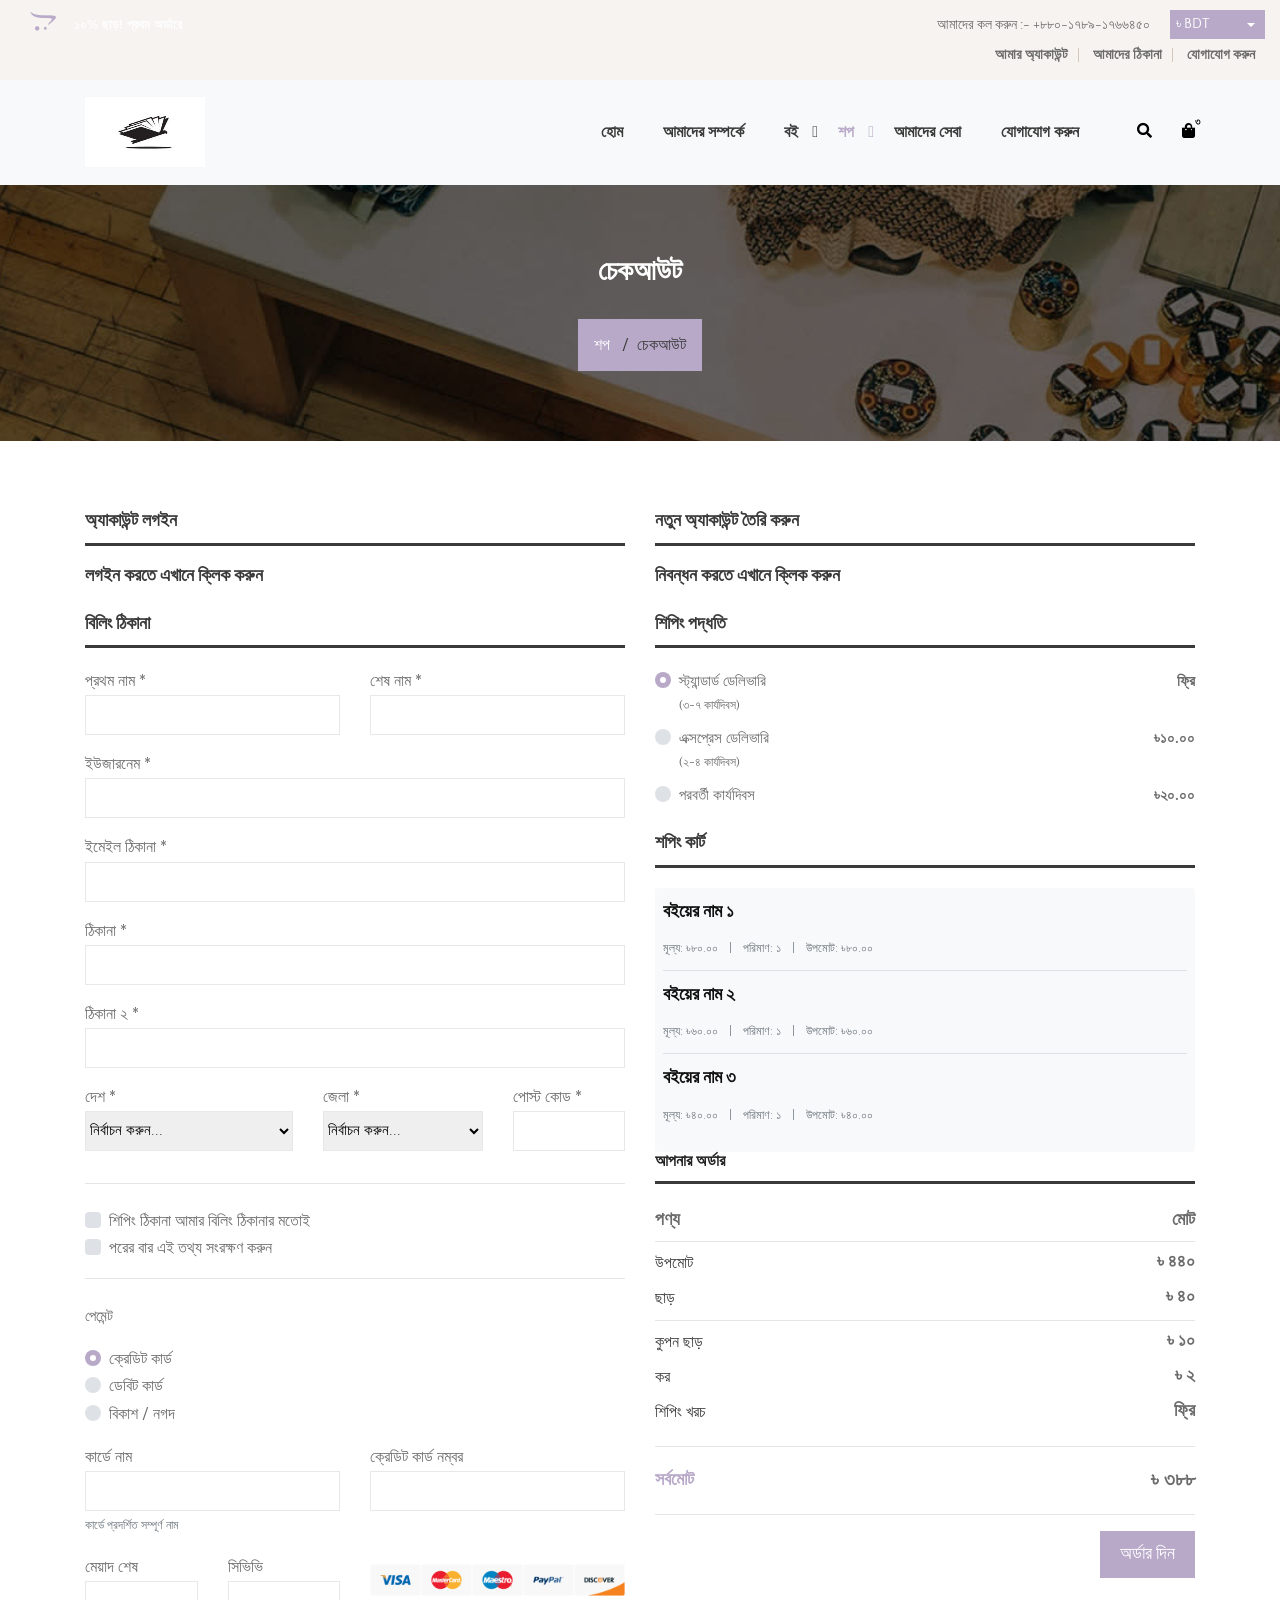
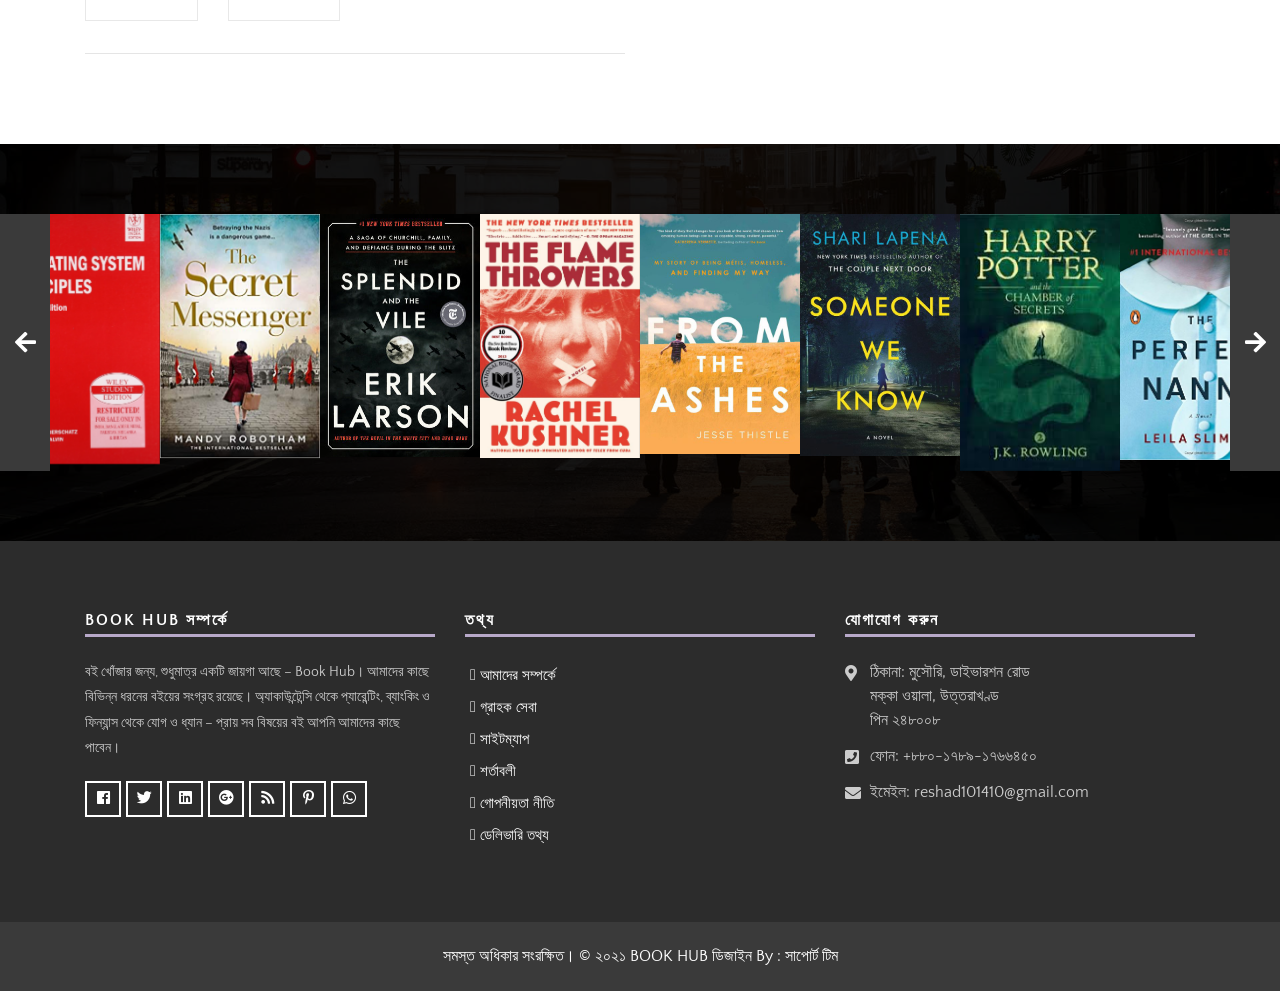
==== commit 2edd22fc: "Update checkout.html" ====
--- a/checkout.html
+++ b/checkout.html
@@ -10,7 +10,7 @@
     <meta name="viewport" content="width=device-width, initial-scale=1">
 
     <!-- Site Metas -->
-    <title>ThewayShop - Ecommerce Bootstrap 4 HTML Template</title>
+    <title>Book Hub - চেকআউট</title>
     <meta name="keywords" content="">
     <meta name="description" content="">
     <meta name="author" content="">
@@ -46,28 +46,13 @@
                         <div id="offer-box" class="carouselTicker">
                             <ul class="offer-box">
                                 <li>
-                                    <i class="fab fa-opencart"></i> Off 10%! Shop Now Man
+                                    <i class="fab fa-opencart"></i> ১০% ছাড়! প্রথম অর্ডারে
                                 </li>
                                 <li>
-                                    <i class="fab fa-opencart"></i> 50% - 80% off on Fashion
+                                    <i class="fab fa-opencart"></i> ২০% ছাড়! প্রোমো কোড: offT20
                                 </li>
                                 <li>
-                                    <i class="fab fa-opencart"></i> 20% off Entire Purchase Promo code: offT20
-                                </li>
-                                <li>
-                                    <i class="fab fa-opencart"></i> Off 50%! Shop Now
-                                </li>
-                                <li>
-                                    <i class="fab fa-opencart"></i> Off 10%! Shop Now Man
-                                </li>
-                                <li>
-                                    <i class="fab fa-opencart"></i> 50% - 80% off on Fashion
-                                </li>
-                                <li>
-                                    <i class="fab fa-opencart"></i> 20% off Entire Purchase Promo code: offT20
-                                </li>
-                                <li>
-                                    <i class="fab fa-opencart"></i> Off 50%! Shop Now
+                                    <i class="fab fa-opencart"></i> ৩০% ছাড়! বন্ধুকে রেফার করুন
                                 </li>
                             </ul>
                         </div>
@@ -75,20 +60,20 @@
                 </div>
                 <div class="col-lg-6 col-md-6 col-sm-12 col-xs-12">
                     <div class="custom-select-box">
-                        <select id="basic" class="selectpicker show-tick form-control" data-placeholder="$ USD">
-						<option>¥ JPY</option>
+                        <select id="basic" class="selectpicker show-tick form-control" data-placeholder="৳ BDT">
+						<option>৳ BDT</option>
 						<option>$ USD</option>
 						<option>€ EUR</option>
 					</select>
                     </div>
                     <div class="right-phone-box">
-                        <p>Call US :- <a href="#"> +11 900 800 100</a></p>
+                        <p>আমাদের কল করুন :- <a href="#"> +৮৮০-১৭৮৯-১৭৬৬৪৫০</a></p>
                     </div>
                     <div class="our-link">
                         <ul>
-                            <li><a href="#">My Account</a></li>
-                            <li><a href="#">Our location</a></li>
-                            <li><a href="#">Contact Us</a></li>
+                            <li><a href="#">আমার অ্যাকাউন্ট</a></li>
+                            <li><a href="#">আমাদের ঠিকানা</a></li>
+                            <li><a href="contact-us.html">যোগাযোগ করুন</a></li>
                         </ul>
                     </div>
                 </div>
@@ -107,63 +92,63 @@
                     <button class="navbar-toggler" type="button" data-toggle="collapse" data-target="#navbar-menu" aria-controls="navbars-rs-food" aria-expanded="false" aria-label="Toggle navigation">
                     <i class="fa fa-bars"></i>
                 </button>
-                    <a class="navbar-brand" href="index.html"><img src="images/logo.png" class="logo" alt=""></a>
+                    <a class="navbar-brand" href="index.html"><img src="images/logo.jpg" width="120" height="70" class="logo" alt=""></a>
                 </div>
                 <!-- End Header Navigation -->
 
                 <!-- Collect the nav links, forms, and other content for toggling -->
                 <div class="collapse navbar-collapse" id="navbar-menu">
                     <ul class="nav navbar-nav ml-auto" data-in="fadeInDown" data-out="fadeOutUp">
-                        <li class="nav-item"><a class="nav-link" href="index.html">Home</a></li>
-                        <li class="nav-item"><a class="nav-link" href="about.html">About Us</a></li>
+                        <li class="nav-item"><a class="nav-link" href="index.html">হোম</a></li>
+                        <li class="nav-item"><a class="nav-link" href="about.html">আমাদের সম্পর্কে</a></li>
                         <li class="dropdown megamenu-fw">
-                            <a href="#" class="nav-link dropdown-toggle arrow" data-toggle="dropdown">Product</a>
+                            <a href="#" class="nav-link dropdown-toggle arrow" data-toggle="dropdown">বই</a>
                             <ul class="dropdown-menu megamenu-content" role="menu">
                                 <li>
                                     <div class="row">
                                         <div class="col-menu col-md-3">
-                                            <h6 class="title">Top</h6>
+                                            <h6 class="title">কল্পকাহিনী</h6>
                                             <div class="content">
                                                 <ul class="menu-col">
-                                                    <li><a href="shop.html">Jackets</a></li>
-                                                    <li><a href="shop.html">Shirts</a></li>
-                                                    <li><a href="shop.html">Sweaters & Cardigans</a></li>
-                                                    <li><a href="shop.html">T-shirts</a></li>
+                                                    <li><a href="shop.html">অ্যাকশন ও অ্যাডভেঞ্চার</a></li>
+                                                    <li><a href="shop.html">ক্লাসিক</a></li>
+                                                    <li><a href="shop.html">ঐতিহাসিক কল্পকাহিনী</a></li>
+                                                    <li><a href="shop.html">সাহিত্যিক কল্পকাহিনী</a></li>
                                                 </ul>
                                             </div>
                                         </div>
                                         <!-- end col-3 -->
                                         <div class="col-menu col-md-3">
-                                            <h6 class="title">Bottom</h6>
+                                            <h6 class="title">নন-ফিকশন</h6>
                                             <div class="content">
                                                 <ul class="menu-col">
-                                                    <li><a href="shop.html">Swimwear</a></li>
-                                                    <li><a href="shop.html">Skirts</a></li>
-                                                    <li><a href="shop.html">Jeans</a></li>
-                                                    <li><a href="shop.html">Trousers</a></li>
+                                                    <li><a href="shop.html">জীবনী</a></li>
+                                                    <li><a href="shop.html">আত্ম-সহায়তা</a></li>
+                                                    <li><a href="shop.html">ব্যবসা ও ফিন্যান্স</a></li>
+                                                    <li><a href="shop.html">ইতিহাস</a></li>
                                                 </ul>
                                             </div>
                                         </div>
                                         <!-- end col-3 -->
                                         <div class="col-menu col-md-3">
-                                            <h6 class="title">Clothing</h6>
+                                            <h6 class="title">শিক্ষা</h6>
                                             <div class="content">
                                                 <ul class="menu-col">
-                                                    <li><a href="shop.html">Top Wear</a></li>
-                                                    <li><a href="shop.html">Party wear</a></li>
-                                                    <li><a href="shop.html">Bottom Wear</a></li>
-                                                    <li><a href="shop.html">Indian Wear</a></li>
+                                                    <li><a href="shop.html">একাডেমিক</a></li>
+                                                    <li><a href="shop.html">প্রতিযোগিতামূলক</a></li>
+                                                    <li><a href="shop.html">ভাষা শেখা</a></li>
+                                                    <li><a href="shop.html">রেফারেন্স</a></li>
                                                 </ul>
                                             </div>
                                         </div>
                                         <div class="col-menu col-md-3">
-                                            <h6 class="title">Accessories</h6>
+                                            <h6 class="title">শিশুদের</h6>
                                             <div class="content">
                                                 <ul class="menu-col">
-                                                    <li><a href="shop.html">Bags</a></li>
-                                                    <li><a href="shop.html">Sunglasses</a></li>
-                                                    <li><a href="shop.html">Fragrances</a></li>
-                                                    <li><a href="shop.html">Wallets</a></li>
+                                                    <li><a href="shop.html">গল্পের বই</a></li>
+                                                    <li><a href="shop.html">ছবির বই</a></li>
+                                                    <li><a href="shop.html">শিক্ষামূলক</a></li>
+                                                    <li><a href="shop.html">অ্যাক্টিভিটি</a></li>
                                                 </ul>
                                             </div>
                                         </div>
@@ -174,17 +159,17 @@
                             </ul>
                         </li>
                         <li class="dropdown active">
-                            <a href="#" class="nav-link dropdown-toggle arrow" data-toggle="dropdown">SHOP</a>
+                            <a href="#" class="nav-link dropdown-toggle arrow" data-toggle="dropdown">শপ</a>
                             <ul class="dropdown-menu">
-                                <li><a href="cart.html">Cart</a></li>
-                                <li><a href="checkout.html">Checkout</a></li>
-                                <li><a href="my-account.html">My Account</a></li>
-                                <li><a href="wishlist.html">Wishlist</a></li>
-                                <li><a href="shop-detail.html">Shop Detail</a></li>
+                                <li><a href="cart.html">কার্ট</a></li>
+                                <li><a href="checkout.html">চেকআউট</a></li>
+                                <li><a href="my-account.html">আমার অ্যাকাউন্ট</a></li>
+                                <li><a href="wishlist.html">উইশলিস্ট</a></li>
+                                <li><a href="shop-detail.html">বইয়ের বিবরণ</a></li>
                             </ul>
                         </li>
-                        <li class="nav-item"><a class="nav-link" href="service.html">Our Service</a></li>
-                        <li class="nav-item"><a class="nav-link" href="contact-us.html">Contact Us</a></li>
+                        <li class="nav-item"><a class="nav-link" href="service.html">আমাদের সেবা</a></li>
+                        <li class="nav-item"><a class="nav-link" href="contact-us.html">যোগাযোগ করুন</a></li>
                     </ul>
                 </div>
                 <!-- /.navbar-collapse -->
@@ -195,7 +180,7 @@
                         <li class="search"><a href="#"><i class="fa fa-search"></i></a></li>
                         <li class="side-menu"><a href="#">
 						<i class="fa fa-shopping-bag"></i>
-                            <span class="badge">3</span>
+                            <span class="badge">৩</span>
 					</a></li>
                     </ul>
                 </div>
@@ -208,22 +193,22 @@
                     <ul class="cart-list">
                         <li>
                             <a href="#" class="photo"><img src="images/img-pro-01.jpg" class="cart-thumb" alt="" /></a>
-                            <h6><a href="#">Delica omtantur </a></h6>
-                            <p>1x - <span class="price">$80.00</span></p>
+                            <h6><a href="#">ডেলিকা ওমন্টুর</a></h6>
+                            <p>১x - <span class="price">৳৮০.০০</span></p>
                         </li>
                         <li>
                             <a href="#" class="photo"><img src="images/img-pro-02.jpg" class="cart-thumb" alt="" /></a>
-                            <h6><a href="#">Omnes ocurreret</a></h6>
-                            <p>1x - <span class="price">$60.00</span></p>
+                            <h6><a href="#">ওমনেস ওকুরেরেত</a></h6>
+                            <p>১x - <span class="price">৳৬০.০০</span></p>
                         </li>
                         <li>
                             <a href="#" class="photo"><img src="images/img-pro-03.jpg" class="cart-thumb" alt="" /></a>
-                            <h6><a href="#">Agam facilisis</a></h6>
-                            <p>1x - <span class="price">$40.00</span></p>
+                            <h6><a href="#">আগাম ফ্যাসিলিসিস</a></h6>
+                            <p>১x - <span class="price">৳৪০.০০</span></p>
                         </li>
                         <li class="total">
-                            <a href="#" class="btn btn-default hvr-hover btn-cart">VIEW CART</a>
-                            <span class="float-right"><strong>Total</strong>: $180.00</span>
+                            <a href="#" class="btn btn-default hvr-hover btn-cart">কার্ট দেখুন</a>
+                            <span class="float-right"><strong>মোট</strong>: ৳১৮০.০০</span>
                         </li>
                     </ul>
                 </li>
@@ -239,7 +224,7 @@
         <div class="container">
             <div class="input-group">
                 <span class="input-group-addon"><i class="fa fa-search"></i></span>
-                <input type="text" class="form-control" placeholder="Search">
+                <input type="text" class="form-control" placeholder="অনুসন্ধান">
                 <span class="input-group-addon close-search"><i class="fa fa-times"></i></span>
             </div>
         </div>
@@ -251,10 +236,10 @@
         <div class="container">
             <div class="row">
                 <div class="col-lg-12">
-                    <h2>Checkout</h2>
+                    <h2>চেকআউট</h2>
                     <ul class="breadcrumb">
-                        <li class="breadcrumb-item"><a href="#">Shop</a></li>
-                        <li class="breadcrumb-item active">Checkout</li>
+                        <li class="breadcrumb-item"><a href="shop.html">শপ</a></li>
+                        <li class="breadcrumb-item active">চেকআউট</li>
                     </ul>
                 </div>
             </div>
@@ -268,42 +253,42 @@
             <div class="row new-account-login">
                 <div class="col-sm-6 col-lg-6 mb-3">
                     <div class="title-left">
-                        <h3>Account Login</h3>
-                    </div>
-                    <h5><a data-toggle="collapse" href="#formLogin" role="button" aria-expanded="false">Click here to Login</a></h5>
+                        <h3>অ্যাকাউন্ট লগইন</h3>
+                    </div>
+                    <h5><a data-toggle="collapse" href="#formLogin" role="button" aria-expanded="false">লগইন করতে এখানে ক্লিক করুন</a></h5>
                     <form class="mt-3 collapse review-form-box" id="formLogin">
                         <div class="form-row">
                             <div class="form-group col-md-6">
-                                <label for="InputEmail" class="mb-0">Email Address</label>
-                                <input type="email" class="form-control" id="InputEmail" placeholder="Enter Email"> </div>
+                                <label for="InputEmail" class="mb-0">ইমেইল ঠিকানা</label>
+                                <input type="email" class="form-control" id="InputEmail" placeholder="ইমেইল লিখুন"> </div>
                             <div class="form-group col-md-6">
-                                <label for="InputPassword" class="mb-0">Password</label>
-                                <input type="password" class="form-control" id="InputPassword" placeholder="Password"> </div>
-                        </div>
-                        <button type="submit" class="btn hvr-hover">Login</button>
+                                <label for="InputPassword" class="mb-0">পাসওয়ার্ড</label>
+                                <input type="password" class="form-control" id="InputPassword" placeholder="পাসওয়ার্ড"> </div>
+                        </div>
+                        <button type="submit" class="btn hvr-hover">লগইন</button>
                     </form>
                 </div>
                 <div class="col-sm-6 col-lg-6 mb-3">
                     <div class="title-left">
-                        <h3>Create New Account</h3>
-                    </div>
-                    <h5><a data-toggle="collapse" href="#formRegister" role="button" aria-expanded="false">Click here to Register</a></h5>
+                        <h3>নতুন অ্যাকাউন্ট তৈরি করুন</h3>
+                    </div>
+                    <h5><a data-toggle="collapse" href="#formRegister" role="button" aria-expanded="false">নিবন্ধন করতে এখানে ক্লিক করুন</a></h5>
                     <form class="mt-3 collapse review-form-box" id="formRegister">
                         <div class="form-row">
                             <div class="form-group col-md-6">
-                                <label for="InputName" class="mb-0">First Name</label>
-                                <input type="text" class="form-control" id="InputName" placeholder="First Name"> </div>
+                                <label for="InputName" class="mb-0">প্রথম নাম</label>
+                                <input type="text" class="form-control" id="InputName" placeholder="প্রথম নাম"> </div>
                             <div class="form-group col-md-6">
-                                <label for="InputLastname" class="mb-0">Last Name</label>
-                                <input type="text" class="form-control" id="InputLastname" placeholder="Last Name"> </div>
+                                <label for="InputLastname" class="mb-0">শেষ নাম</label>
+                                <input type="text" class="form-control" id="InputLastname" placeholder="শেষ নাম"> </div>
                             <div class="form-group col-md-6">
-                                <label for="InputEmail1" class="mb-0">Email Address</label>
-                                <input type="email" class="form-control" id="InputEmail1" placeholder="Enter Email"> </div>
+                                <label for="InputEmail1" class="mb-0">ইমেইল ঠিকানা</label>
+                                <input type="email" class="form-control" id="InputEmail1" placeholder="ইমেইল লিখুন"> </div>
                             <div class="form-group col-md-6">
-                                <label for="InputPassword1" class="mb-0">Password</label>
-                                <input type="password" class="form-control" id="InputPassword1" placeholder="Password"> </div>
-                        </div>
-                        <button type="submit" class="btn hvr-hover">Register</button>
+                                <label for="InputPassword1" class="mb-0">পাসওয়ার্ড</label>
+                                <input type="password" class="form-control" id="InputPassword1" placeholder="পাসওয়ার্ড"> </div>
+                        </div>
+                        <button type="submit" class="btn hvr-hover">নিবন্ধন করুন</button>
                     </form>
                 </div>
             </div>
@@ -311,111 +296,111 @@
                 <div class="col-sm-6 col-lg-6 mb-3">
                     <div class="checkout-address">
                         <div class="title-left">
-                            <h3>Billing address</h3>
+                            <h3>বিলিং ঠিকানা</h3>
                         </div>
                         <form class="needs-validation" novalidate>
                             <div class="row">
                                 <div class="col-md-6 mb-3">
-                                    <label for="firstName">First name *</label>
+                                    <label for="firstName">প্রথম নাম *</label>
                                     <input type="text" class="form-control" id="firstName" placeholder="" value="" required>
-                                    <div class="invalid-feedback"> Valid first name is required. </div>
+                                    <div class="invalid-feedback"> সঠিক প্রথম নাম আবশ্যক। </div>
                                 </div>
                                 <div class="col-md-6 mb-3">
-                                    <label for="lastName">Last name *</label>
+                                    <label for="lastName">শেষ নাম *</label>
                                     <input type="text" class="form-control" id="lastName" placeholder="" value="" required>
-                                    <div class="invalid-feedback"> Valid last name is required. </div>
+                                    <div class="invalid-feedback"> সঠিক শেষ নাম আবশ্যক। </div>
                                 </div>
                             </div>
                             <div class="mb-3">
-                                <label for="username">Username *</label>
+                                <label for="username">ইউজারনেম *</label>
                                 <div class="input-group">
                                     <input type="text" class="form-control" id="username" placeholder="" required>
-                                    <div class="invalid-feedback" style="width: 100%;"> Your username is required. </div>
+                                    <div class="invalid-feedback" style="width: 100%;"> আপনার ইউজারনেম আবশ্যক। </div>
                                 </div>
                             </div>
                             <div class="mb-3">
-                                <label for="email">Email Address *</label>
+                                <label for="email">ইমেইল ঠিকানা *</label>
                                 <input type="email" class="form-control" id="email" placeholder="">
-                                <div class="invalid-feedback"> Please enter a valid email address for shipping updates. </div>
+                                <div class="invalid-feedback"> শিপিং আপডেটের জন্য একটি বৈধ ইমেইল ঠিকানা লিখুন। </div>
                             </div>
                             <div class="mb-3">
-                                <label for="address">Address *</label>
+                                <label for="address">ঠিকানা *</label>
                                 <input type="text" class="form-control" id="address" placeholder="" required>
-                                <div class="invalid-feedback"> Please enter your shipping address. </div>
+                                <div class="invalid-feedback"> আপনার শিপিং ঠিকানা লিখুন। </div>
                             </div>
                             <div class="mb-3">
-                                <label for="address2">Address 2 *</label>
+                                <label for="address2">ঠিকানা ২ *</label>
                                 <input type="text" class="form-control" id="address2" placeholder=""> </div>
                             <div class="row">
                                 <div class="col-md-5 mb-3">
-                                    <label for="country">Country *</label>
+                                    <label for="country">দেশ *</label>
                                     <select class="wide w-100" id="country">
-									<option value="Choose..." data-display="Select">Choose...</option>
-									<option value="United States">United States</option>
+									<option value="Choose..." data-display="Select">নির্বাচন করুন...</option>
+									<option value="Bangladesh">বাংলাদেশ</option>
 								</select>
-                                    <div class="invalid-feedback"> Please select a valid country. </div>
+                                    <div class="invalid-feedback"> একটি বৈধ দেশ নির্বাচন করুন। </div>
                                 </div>
                                 <div class="col-md-4 mb-3">
-                                    <label for="state">State *</label>
+                                    <label for="state">জেলা *</label>
                                     <select class="wide w-100" id="state">
-									<option data-display="Select">Choose...</option>
-									<option>California</option>
+									<option data-display="Select">নির্বাচন করুন...</option>
+									<option>ঢাকা</option>
 								</select>
-                                    <div class="invalid-feedback"> Please provide a valid state. </div>
+                                    <div class="invalid-feedback"> একটি বৈধ জেলা নির্বাচন করুন। </div>
                                 </div>
                                 <div class="col-md-3 mb-3">
-                                    <label for="zip">Zip *</label>
+                                    <label for="zip">পোস্ট কোড *</label>
                                     <input type="text" class="form-control" id="zip" placeholder="" required>
-                                    <div class="invalid-feedback"> Zip code required. </div>
+                                    <div class="invalid-feedback"> পোস্ট কোড আবশ্যক। </div>
                                 </div>
                             </div>
                             <hr class="mb-4">
                             <div class="custom-control custom-checkbox">
                                 <input type="checkbox" class="custom-control-input" id="same-address">
-                                <label class="custom-control-label" for="same-address">Shipping address is the same as my billing address</label>
+                                <label class="custom-control-label" for="same-address">শিপিং ঠিকানা আমার বিলিং ঠিকানার মতোই</label>
                             </div>
                             <div class="custom-control custom-checkbox">
                                 <input type="checkbox" class="custom-control-input" id="save-info">
-                                <label class="custom-control-label" for="save-info">Save this information for next time</label>
+                                <label class="custom-control-label" for="save-info">পরের বার এই তথ্য সংরক্ষণ করুন</label>
                             </div>
                             <hr class="mb-4">
-                            <div class="title"> <span>Payment</span> </div>
+                            <div class="title"> <span>পেমেন্ট</span> </div>
                             <div class="d-block my-3">
                                 <div class="custom-control custom-radio">
                                     <input id="credit" name="paymentMethod" type="radio" class="custom-control-input" checked required>
-                                    <label class="custom-control-label" for="credit">Credit card</label>
+                                    <label class="custom-control-label" for="credit">ক্রেডিট কার্ড</label>
                                 </div>
                                 <div class="custom-control custom-radio">
                                     <input id="debit" name="paymentMethod" type="radio" class="custom-control-input" required>
-                                    <label class="custom-control-label" for="debit">Debit card</label>
+                                    <label class="custom-control-label" for="debit">ডেবিট কার্ড</label>
                                 </div>
                                 <div class="custom-control custom-radio">
                                     <input id="paypal" name="paymentMethod" type="radio" class="custom-control-input" required>
-                                    <label class="custom-control-label" for="paypal">Paypal</label>
+                                    <label class="custom-control-label" for="paypal">বিকাশ / নগদ</label>
                                 </div>
                             </div>
                             <div class="row">
                                 <div class="col-md-6 mb-3">
-                                    <label for="cc-name">Name on card</label>
-                                    <input type="text" class="form-control" id="cc-name" placeholder="" required> <small class="text-muted">Full name as displayed on card</small>
-                                    <div class="invalid-feedback"> Name on card is required </div>
+                                    <label for="cc-name">কার্ডে নাম</label>
+                                    <input type="text" class="form-control" id="cc-name" placeholder="" required> <small class="text-muted">কার্ডে প্রদর্শিত সম্পূর্ণ নাম</small>
+                                    <div class="invalid-feedback"> কার্ডে নাম আবশ্যক </div>
                                 </div>
                                 <div class="col-md-6 mb-3">
-                                    <label for="cc-number">Credit card number</label>
+                                    <label for="cc-number">ক্রেডিট কার্ড নম্বর</label>
                                     <input type="text" class="form-control" id="cc-number" placeholder="" required>
-                                    <div class="invalid-feedback"> Credit card number is required </div>
+                                    <div class="invalid-feedback"> ক্রেডিট কার্ড নম্বর আবশ্যক </div>
                                 </div>
                             </div>
                             <div class="row">
                                 <div class="col-md-3 mb-3">
-                                    <label for="cc-expiration">Expiration</label>
+                                    <label for="cc-expiration">মেয়াদ শেষ</label>
                                     <input type="text" class="form-control" id="cc-expiration" placeholder="" required>
-                                    <div class="invalid-feedback"> Expiration date required </div>
+                                    <div class="invalid-feedback"> মেয়াদ শেষের তারিখ আবশ্যক </div>
                                 </div>
                                 <div class="col-md-3 mb-3">
-                                    <label for="cc-expiration">CVV</label>
+                                    <label for="cc-expiration">সিভিভি</label>
                                     <input type="text" class="form-control" id="cc-cvv" placeholder="" required>
-                                    <div class="invalid-feedback"> Security code required </div>
+                                    <div class="invalid-feedback"> নিরাপত্তা কোড আবশ্যক </div>
                                 </div>
                                 <div class="col-md-6 mb-3">
                                     <div class="payment-icon">
@@ -437,42 +422,42 @@
                         <div class="col-md-12 col-lg-12">
                             <div class="shipping-method-box">
                                 <div class="title-left">
-                                    <h3>Shipping Method</h3>
+                                    <h3>শিপিং পদ্ধতি</h3>
                                 </div>
                                 <div class="mb-4">
                                     <div class="custom-control custom-radio">
                                         <input id="shippingOption1" name="shipping-option" class="custom-control-input" checked="checked" type="radio">
-                                        <label class="custom-control-label" for="shippingOption1">Standard Delivery</label> <span class="float-right font-weight-bold">FREE</span> </div>
-                                    <div class="ml-4 mb-2 small">(3-7 business days)</div>
+                                        <label class="custom-control-label" for="shippingOption1">স্ট্যান্ডার্ড ডেলিভারি</label> <span class="float-right font-weight-bold">ফ্রি</span> </div>
+                                    <div class="ml-4 mb-2 small">(৩-৭ কার্যদিবস)</div>
                                     <div class="custom-control custom-radio">
                                         <input id="shippingOption2" name="shipping-option" class="custom-control-input" type="radio">
-                                        <label class="custom-control-label" for="shippingOption2">Express Delivery</label> <span class="float-right font-weight-bold">$10.00</span> </div>
-                                    <div class="ml-4 mb-2 small">(2-4 business days)</div>
+                                        <label class="custom-control-label" for="shippingOption2">এক্সপ্রেস ডেলিভারি</label> <span class="float-right font-weight-bold">৳১০.০০</span> </div>
+                                    <div class="ml-4 mb-2 small">(২-৪ কার্যদিবস)</div>
                                     <div class="custom-control custom-radio">
                                         <input id="shippingOption3" name="shipping-option" class="custom-control-input" type="radio">
-                                        <label class="custom-control-label" for="shippingOption3">Next Business day</label> <span class="float-right font-weight-bold">$20.00</span> </div>
+                                        <label class="custom-control-label" for="shippingOption3">পরবর্তী কার্যদিবস</label> <span class="float-right font-weight-bold">৳২০.০০</span> </div>
                                 </div>
                             </div>
                         </div>
                         <div class="col-md-12 col-lg-12">
                             <div class="odr-box">
                                 <div class="title-left">
-                                    <h3>Shopping cart</h3>
+                                    <h3>শপিং কার্ট</h3>
                                 </div>
                                 <div class="rounded p-2 bg-light">
                                     <div class="media mb-2 border-bottom">
-                                        <div class="media-body"> <a href="detail.html"> Lorem ipsum dolor sit amet</a>
-                                            <div class="small text-muted">Price: $80.00 <span class="mx-2">|</span> Qty: 1 <span class="mx-2">|</span> Subtotal: $80.00</div>
+                                        <div class="media-body"> <a href="shop-detail.html"> বইয়ের নাম ১</a>
+                                            <div class="small text-muted">মূল্য: ৳৮০.০০ <span class="mx-2">|</span> পরিমাণ: ১ <span class="mx-2">|</span> উপমোট: ৳৮০.০০</div>
                                         </div>
                                     </div>
                                     <div class="media mb-2 border-bottom">
-                                        <div class="media-body"> <a href="detail.html"> Lorem ipsum dolor sit amet</a>
-                                            <div class="small text-muted">Price: $60.00 <span class="mx-2">|</span> Qty: 1 <span class="mx-2">|</span> Subtotal: $60.00</div>
+                                        <div class="media-body"> <a href="shop-detail.html"> বইয়ের নাম ২</a>
+                                            <div class="small text-muted">মূল্য: ৳৬০.০০ <span class="mx-2">|</span> পরিমাণ: ১ <span class="mx-2">|</span> উপমোট: ৳৬০.০০</div>
                                         </div>
                                     </div>
                                     <div class="media mb-2">
-                                        <div class="media-body"> <a href="detail.html"> Lorem ipsum dolor sit amet</a>
-                                            <div class="small text-muted">Price: $40.00 <span class="mx-2">|</span> Qty: 1 <span class="mx-2">|</span> Subtotal: $40.00</div>
+                                        <div class="media-body"> <a href="shop-detail.html"> বইয়ের নাম ৩</a>
+                                            <div class="small text-muted">মূল্য: ৳৪০.০০ <span class="mx-2">|</span> পরিমাণ: ১ <span class="mx-2">|</span> উপমোট: ৳৪০.০০</div>
                                         </div>
                                     </div>
                                 </div>
@@ -481,42 +466,42 @@
                         <div class="col-md-12 col-lg-12">
                             <div class="order-box">
                                 <div class="title-left">
-                                    <h3>Your order</h3>
+                                    <h3>আপনার অর্ডার</h3>
                                 </div>
                                 <div class="d-flex">
-                                    <div class="font-weight-bold">Product</div>
-                                    <div class="ml-auto font-weight-bold">Total</div>
+                                    <div class="font-weight-bold">পণ্য</div>
+                                    <div class="ml-auto font-weight-bold">মোট</div>
                                 </div>
                                 <hr class="my-1">
                                 <div class="d-flex">
-                                    <h4>Sub Total</h4>
-                                    <div class="ml-auto font-weight-bold"> $ 440 </div>
+                                    <h4>উপমোট</h4>
+                                    <div class="ml-auto font-weight-bold"> ৳ ৪৪০ </div>
                                 </div>
                                 <div class="d-flex">
-                                    <h4>Discount</h4>
-                                    <div class="ml-auto font-weight-bold"> $ 40 </div>
+                                    <h4>ছাড়</h4>
+                                    <div class="ml-auto font-weight-bold"> ৳ ৪০ </div>
                                 </div>
                                 <hr class="my-1">
                                 <div class="d-flex">
-                                    <h4>Coupon Discount</h4>
-                                    <div class="ml-auto font-weight-bold"> $ 10 </div>
+                                    <h4>কুপন ছাড়</h4>
+                                    <div class="ml-auto font-weight-bold"> ৳ ১০ </div>
                                 </div>
                                 <div class="d-flex">
-                                    <h4>Tax</h4>
-                                    <div class="ml-auto font-weight-bold"> $ 2 </div>
+                                    <h4>কর</h4>
+                                    <div class="ml-auto font-weight-bold"> ৳ ২ </div>
                                 </div>
                                 <div class="d-flex">
-                                    <h4>Shipping Cost</h4>
-                                    <div class="ml-auto font-weight-bold"> Free </div>
+                                    <h4>শিপিং খরচ</h4>
+                                    <div class="ml-auto font-weight-bold"> ফ্রি </div>
                                 </div>
                                 <hr>
                                 <div class="d-flex gr-total">
-                                    <h5>Grand Total</h5>
-                                    <div class="ml-auto h5"> $ 388 </div>
+                                    <h5>সর্বমোট</h5>
+                                    <div class="ml-auto h5"> ৳ ৩৮৮ </div>
                                 </div>
                                 <hr> </div>
                         </div>
-                        <div class="col-12 d-flex shopping-box"> <a href="checkout.html" class="ml-auto btn hvr-hover">Place Order</a> </div>
+                        <div class="col-12 d-flex shopping-box"> <a href="checkout.html" class="ml-auto btn hvr-hover">অর্ডার দিন</a> </div>
                     </div>
                 </div>
             </div>
@@ -620,9 +605,8 @@
                 <div class="row">
                     <div class="col-lg-4 col-md-12 col-sm-12">
                         <div class="footer-widget">
-                            <h4>About ThewayShop</h4>
-                            <p>Lorem ipsum dolor sit amet, consectetur adipiscing elit, sed do eiusmod tempor incididunt ut labore et dolore magna aliqua. Ut enim ad minim veniam, quis nostrud exercitation ullamco laboris nisi ut aliquip ex ea commodo consequat.
-                                </p>
+                            <h4>Book Hub সম্পর্কে</h4>
+                            <p>বই খোঁজার জন্য, শুধুমাত্র একটি জায়গা আছে – Book Hub। আমাদের কাছে বিভিন্ন ধরনের বইয়ের সংগ্রহ রয়েছে। অ্যাকাউন্টেন্সি থেকে প্যারেন্টিং, ব্যাংকিং ও ফিন্যান্স থেকে যোগ ও ধ্যান – প্রায় সব বিষয়ের বই আপনি আমাদের কাছে পাবেন।</p>
                             <ul>
                                 <li><a href="#"><i class="fab fa-facebook" aria-hidden="true"></i></a></li>
                                 <li><a href="#"><i class="fab fa-twitter" aria-hidden="true"></i></a></li>
@@ -636,29 +620,29 @@
                     </div>
                     <div class="col-lg-4 col-md-12 col-sm-12">
                         <div class="footer-link">
-                            <h4>Information</h4>
+                            <h4>তথ্য</h4>
                             <ul>
-                                <li><a href="#">About Us</a></li>
-                                <li><a href="#">Customer Service</a></li>
-                                <li><a href="#">Our Sitemap</a></li>
-                                <li><a href="#">Terms &amp; Conditions</a></li>
-                                <li><a href="#">Privacy Policy</a></li>
-                                <li><a href="#">Delivery Information</a></li>
+                                <li><a href="#">আমাদের সম্পর্কে</a></li>
+                                <li><a href="#">গ্রাহক সেবা</a></li>
+                                <li><a href="#">সাইটম্যাপ</a></li>
+                                <li><a href="#">শর্তাবলী</a></li>
+                                <li><a href="#">গোপনীয়তা নীতি</a></li>
+                                <li><a href="#">ডেলিভারি তথ্য</a></li>
                             </ul>
                         </div>
                     </div>
                     <div class="col-lg-4 col-md-12 col-sm-12">
                         <div class="footer-link-contact">
-                            <h4>Contact Us</h4>
+                            <h4>যোগাযোগ করুন</h4>
                             <ul>
                                 <li>
-                                    <p><i class="fas fa-map-marker-alt"></i>Address: Michael I. Days 3756 <br>Preston Street Wichita,<br> KS 67213 </p>
+                                    <p><i class="fas fa-map-marker-alt"></i>ঠিকানা: মুসৌরি, ডাইভারশন রোড<br>মক্কা ওয়ালা, উত্তরাখণ্ড <br> পিন ২৪৮০০৮</p>
                                 </li>
                                 <li>
-                                    <p><i class="fas fa-phone-square"></i>Phone: <a href="tel:+1-888705770">+1-888 705 770</a></p>
+                                    <p><i class="fas fa-phone-square"></i>ফোন: <a href="tel:+88017891766450">+৮৮০-১৭৮৯-১৭৬৬৪৫০</a></p>
                                 </li>
                                 <li>
-                                    <p><i class="fas fa-envelope"></i>Email: <a href="mailto:contactinfo@gmail.com">contactinfo@gmail.com</a></p>
+                                    <p><i class="fas fa-envelope"></i>ইমেইল: <a href="mailto:reshad101410@gmail.com">reshad101410@gmail.com</a></p>
                                 </li>
                             </ul>
                         </div>
@@ -671,8 +655,8 @@
 
     <!-- Start copyright  -->
     <div class="footer-copyright">
-        <p class="footer-company">All Rights Reserved. &copy; 2018 <a href="#">ThewayShop</a> Design By :
-            <a href="https://html.design/">html design</a></p>
+        <p class="footer-company">সমস্ত অধিকার সংরক্ষিত। &copy; ২০২১ <a href="#">BOOK HUB</a> ডিজাইন By :
+            <a href="https://html.design/">সাপোর্ট টিম</a></p>
     </div>
     <!-- End copyright  -->
 
@@ -696,4 +680,4 @@
     <script src="js/custom.js"></script>
 </body>
 
-</html>+</html>
--- a/css/style.css
+++ b/css/style.css
@@ -33,13 +33,13 @@
     SKELETON
 -------------------------------------------------------------------*/
  body {
-     color: #666666;
+     color: #6b6b6b;
      font-size: 15px;
      font-family: 'Quattrocento Sans', sans-serif;
      line-height: 1.80857;
 }
  a {
-     color: #1f1f1f;
+     color: #3a3a3a;
      text-decoration: none !important;
      outline: none !important;
      -webkit-transition: all .3s ease-in-out;
@@ -55,7 +55,7 @@
      padding: 0 0 10px 0;
      font-weight: normal;
      line-height: 120% !important;
-     color: #1f1f1f;
+     color: #3a3a3a;
      margin: 0 
 }
  h1 {
@@ -77,7 +77,7 @@
      font-size: 13px 
 }
  h1 a, h2 a, h3 a, h4 a, h5 a, h6 a {
-     color: #212121;
+     color: #3a3a3a;
      text-decoration: none!important;
      opacity: 1 
 }
@@ -85,7 +85,7 @@
      opacity: .8 
 }
  a {
-     color: #1f1f1f;
+     color: #3a3a3a;
      text-decoration: none;
      outline: none;
 }
@@ -101,14 +101,14 @@
  .btn-custom {
      margin-top: 20px;
      background-color: transparent !important;
-     border: 2px solid #ddd;
+     border: 2px solid #d4c8b8;
      padding: 12px 40px;
      font-size: 16px;
 }
  .lead {
      font-size: 18px;
      line-height: 30px;
-     color: #767676;
+     color: #8a8a8a;
      margin: 0;
      padding: 0;
 }
@@ -151,7 +151,7 @@
      height: 32px;
      text-align: center;
      line-height: 30px;
-     background: #d33b33;
+     background: #b8a9c9;
      color: #ffffff;
      cursor: pointer;
      border: 0;
@@ -162,7 +162,7 @@
 }
 /*------------------------------------------------------------------ HEADER -------------------------------------------------------------------*/
  .main-top{
-     background: #010101;
+     background: #f7f3f0;
      padding: 10px 0px;
 }
  .custom-select-box{
@@ -177,7 +177,7 @@
  .custom-select-box .bootstrap-select .btn-light{
      padding: 4px;
      font-size: 14px;
-     background: #d33b33;
+     background: #b8a9c9;
      color: #fff;
      border: none;
      border-radius: 0px;
@@ -218,18 +218,18 @@
 }
  .right-phone-box p{
      margin: 0px;
-     color: #ffffff;
+     color: #6b6b6b;
      font-size: 14px;
      line-height: 30px;
 }
  .right-phone-box p a{
-     color: #ffffff;
+     color: #6b6b6b;
 }
  .right-phone-box p a:hover{
-     color: #d33b33;
+     color: #b8a9c9;
 }
  .offer-box,.slide {
-     color: #FFFFFF;
+     color: #6b6b6b;
      font-size: 13px;
      padding: 2px 15px;
      font-family: 'Montserrat', sans-serif;
@@ -239,7 +239,7 @@
 }
  .offer-box li i{
      margin-right: 15px;
-     color: #d33b33;
+     color: #b8a9c9;
      font-size: 20px;
 }
  .our-link{
@@ -247,7 +247,7 @@
 }
  .our-link ul li{
      display: inline-block;
-     border-right: 1px solid #ffffff;
+     border-right: 1px solid #d4c8b8;
      padding: 0px 10px;
      line-height: 14px;
 }
@@ -255,13 +255,13 @@
      line-height: 30px;
 }
  .our-link ul li a{
-     color: #ffffff;
+     color: #6b6b6b;
      font-weight: 700;
      text-transform: uppercase;
      font-size: 14px;
 }
  .our-link ul li a:hover{
-     color: #d33b33;
+     color: #b8a9c9;
 }
  .our-link ul li:last-child{
      border: none;
@@ -269,10 +269,10 @@
  .main-header{
 }
  .search a{
-     color: #d33b33;
+     color: #b8a9c9;
 }
  .attr-nav > ul > li > a:hover{
-     color: #d33b33;
+     color: #b8a9c9;
 }
  nav.navbar.bootsnav ul.nav > li > a{
      margin: 0px;
@@ -284,7 +284,7 @@
 }
  ul.cart-list > li.total > .btn{
      border-bottom: solid 1px #cfcfcf !important;
-     color: #010101 ;
+     color: #3a3a3a ;
      padding: 10px 15px;
      border: none;
      font-weight: 700;
@@ -329,14 +329,14 @@
     /* Navbar Transparent & Fixed ------*/
      nav.navbar.bootsnav.navbar-transparent.white{
          background-color: rgba(255,255,255,0.3);
-         border-bottom: solid 1px #bbb;
+         border-bottom: solid 1px #ddd;
     }
      nav.navbar.navbar-inverse.bootsnav.navbar-transparent.dark, nav.navbar.bootsnav.navbar-transparent.dark{
          background-color: rgba(0,0,0,0.3);
          border-bottom: solid 1px #555;
     }
      nav.navbar.bootsnav.navbar-transparent.white .attr-nav{
-         border-left: solid 1px #bbb;
+         border-left: solid 1px #ddd;
     }
      nav.navbar.navbar-inverse.bootsnav.navbar-transparent.dark .attr-nav, nav.navbar.bootsnav.navbar-transparent.dark .attr-nav{
          border-left: solid 1px #555;
@@ -387,11 +387,11 @@
 }
 /* Navbar Inverse =================================*/
  nav.navbar.navbar-inverse{
-     background-color: #222;
-     border-bottom: solid 1px #303030;
+     background-color: #2c2c2c;
+     border-bottom: solid 1px #3a3a3a;
 }
  nav.navbar.navbar-inverse ul.cart-list > li.total > .btn{
-     border-bottom: solid 1px #222 !important;
+     border-bottom: solid 1px #2c2c2c !important;
 }
  nav.navbar.navbar-inverse ul.cart-list > li.total .pull-right{
      color: #fff;
@@ -400,7 +400,7 @@
      color: #eee;
 }
  nav.navbar.navbar-inverse ul.nav > li.dropdown > a{
-     background-color: #222;
+     background-color: #2c2c2c;
 }
  nav.navbar.navbar-inverse li.dropdown ul.dropdown-menu > li > a{
      color: #999;
@@ -409,89 +409,89 @@
      color: #fff;
 }
  nav.navbar.navbar-inverse .form-control{
-     background-color: #333;
-     border-color: #303030;
+     background-color: #3a3a3a;
+     border-color: #3a3a3a;
      color: #fff;
 }
  nav.navbar.navbar-inverse .attr-nav > ul > li > a{
      color: #eee;
 }
  nav.navbar.navbar-inverse .attr-nav > ul > li.dropdown ul.dropdown-menu{
-     background-color: #222;
-     border-left: solid 1px #303030;
-     border-bottom: solid 1px #303030;
-     border-right: solid 1px #303030;
+     background-color: #2c2c2c;
+     border-left: solid 1px #3a3a3a;
+     border-bottom: solid 1px #3a3a3a;
+     border-right: solid 1px #3a3a3a;
 }
  nav.navbar.navbar-inverse ul.cart-list > li{
-     border-bottom: solid 1px #303030;
+     border-bottom: solid 1px #3a3a3a;
      color: #eee;
 }
  nav.navbar.navbar-inverse ul.cart-list > li img{
-     border: solid 1px #303030;
+     border: solid 1px #3a3a3a;
 }
  nav.navbar.navbar-inverse ul.cart-list > li.total{
-     background-color: #333;
+     background-color: #3a3a3a;
 }
  nav.navbar.navbar-inverse .share ul > li > a{
      background-color: #555;
 }
  nav.navbar.navbar-inverse .dropdown-tabs .tab-menu{
-     border-right: solid 1px #303030;
+     border-right: solid 1px #3a3a3a;
 }
  nav.navbar.navbar-inverse .dropdown-tabs .tab-menu > ul > li > a{
-     border-bottom: solid 1px #303030;
+     border-bottom: solid 1px #3a3a3a;
 }
  nav.navbar.navbar-inverse .dropdown-tabs .tab-content{
-     border-left: solid 1px #303030;
+     border-left: solid 1px #3a3a3a;
 }
  nav.navbar.navbar-inverse .dropdown-tabs .tab-menu > ul > li > a:hover, nav.navbar.navbar-inverse .dropdown-tabs .tab-menu > ul > li > a:focus, nav.navbar.navbar-inverse .dropdown-tabs .tab-menu > ul > li.active > a{
-     background-color: #333 !important;
+     background-color: #3a3a3a !important;
 }
  nav.navbar-inverse.navbar-full ul.nav > li > a{
      border:none;
 }
  nav.navbar-inverse.navbar-full .navbar-collapse .wrap-full-menu{
-     background-color: #222;
+     background-color: #2c2c2c;
 }
  nav.navbar-inverse.navbar-full .navbar-toggle{
-     background-color: #222 !important;
+     background-color: #2c2c2c !important;
      color: #6f6f6f;
 }
  nav.navbar.bootsnav ul.nav > li > a{
      position: relative;
      font-weight: 700;
      font-size: 16px;
-     color: #010101;
+     color: #3a3a3a;
      padding-top: 30px;
      padding-bottom: 30px;
      padding-left: 10px;
      padding-right: 30px;
 }
  nav.navbar.bootsnav ul.nav li.active > a{
-     color: #d33b33;
+     color: #b8a9c9;
 }
  nav.navbar.bootsnav ul.nav li.active > a:hover{
-     color: #d33b33;
+     color: #b8a9c9;
 }
  nav.navbar.bootsnav ul.nav li > a:hover{
-     color: #d33b33;
+     color: #b8a9c9;
 }
  nav.navbar.bootsnav ul.nav li.megamenu-fw > a:hover{
-     color: #d33b33;
+     color: #b8a9c9;
 }
  @media (min-width: 1024px) {
      nav.navbar.navbar-inverse ul.nav .dropdown-menu{
-         background-color: #222 !important;
-         border-left: solid 1px #303030 !important;
-         border-bottom: solid 1px #303030 !important;
-         border-right: solid 1px #303030 !important;
+         background-color: #2c2c2c !important;
+         border-left: solid 1px #3a3a3a !important;
+         border-bottom: solid 1px #3a3a3a !important;
+         border-right: solid 1px #3a3a3a !important;
     }
      nav.navbar.navbar-inverse li.dropdown ul.dropdown-menu > li > a{
-         border-bottom: solid 1px #303030;
+         border-bottom: solid 1px #3a3a3a;
     }
      nav.navbar.navbar-inverse ul.dropdown-menu.megamenu-content .col-menu{
-         border-left: solid 1px #303030;
-         border-right: solid 1px #303030;
+         border-left: solid 1px #3a3a3a;
+         border-right: solid 1px #3a3a3a;
     }
      nav.navbar.navbar-inverse.navbar-transparent.dark{
          background-color: rgba(0,0,0,0.3);
@@ -510,37 +510,37 @@
  @media (max-width: 992px) {
      nav.navbar.navbar-inverse .navbar-toggle{
          color: #eee;
-         background-color: #222 !important;
+         background-color: #2c2c2c !important;
     }
      nav.navbar.navbar-inverse .navbar-nav > li > a{
-         border-top: solid 1px #303030;
-         border-bottom: solid 1px #303030;
+         border-top: solid 1px #3a3a3a;
+         border-bottom: solid 1px #3a3a3a;
     }
      nav.navbar.navbar-inverse ul.nav li.dropdown ul.dropdown-menu > li > a{
          color: #999;
-         border-bottom: solid 1px #303030;
+         border-bottom: solid 1px #3a3a3a;
     }
      nav.navbar.navbar-inverse .dropdown .megamenu-content .col-menu .title{
-         border-bottom: solid 1px #303030;
+         border-bottom: solid 1px #3a3a3a;
          color: #eee;
     }
      nav.navbar.navbar-inverse .dropdown .megamenu-content .col-menu ul > li > a{
-         border-bottom: solid 1px #303030;
+         border-bottom: solid 1px #3a3a3a;
          color: #999 !important;
     }
      nav.navbar.navbar-inverse .dropdown .megamenu-content .col-menu.on:last-child .title{
-         border-bottom: solid 1px #303030;
+         border-bottom: solid 1px #3a3a3a;
     }
      nav.navbar.navbar-inverse .dropdown-tabs .tab-menu > ul{
-         border-top: solid 1px #303030;
+         border-top: solid 1px #3a3a3a;
     }
      nav.navbar.navbar-inverse.navbar-mobile .navbar-collapse{
-         background-color: #222;
+         background-color: #2c2c2c;
     }
 }
  @media (max-width: 767px) {
      nav.navbar.navbar-inverse.navbar-mobile ul.nav{
-         border-top: solid 1px #222;
+         border-top: solid 1px #2c2c2c;
     }
 }
  .arrow::before{
@@ -572,7 +572,7 @@
      font-weight: 700;
 }
  .cart-list h6 a:hover{
-     color: #d33b33;
+     color: #b8a9c9;
 }
  ul.cart-list p .price{
      font-weight: normal;
@@ -589,7 +589,7 @@
      transform: perspective(1px) translateZ(0);
      box-shadow: 0 0 1px rgba(0, 0, 0, 0);
      position: relative;
-     background: #d33b33;
+     background: #b8a9c9;
      -webkit-transition-property: color;
      transition-property: color;
      -webkit-transition-duration: 0.3s;
@@ -605,7 +605,7 @@
      bottom: 0;
      left: 0;
      right: 0;
-     background: #010101;
+     background: #3a3a3a;
      -webkit-transform: scaleY(0);
      transform: scaleY(0);
      -webkit-transform-origin: 50%;
@@ -685,7 +685,7 @@
      height: 100vh;
 }
  .slides-navigation a {
-     background: #d33b33;
+     background: #b8a9c9;
      position: absolute;
      height: 70px;
      width: 70px;
@@ -701,7 +701,7 @@
      font-size: 40px;
 }
  .slides-navigation a:hover {
-     background: #010101;
+     background: #3a3a3a;
 }
  .cover-slides .container{
      height: 100%;
@@ -717,7 +717,7 @@
      height: 100%;
 }
  .overlay-background {
-     background: #333;
+     background: #3a3a3a;
      position: absolute;
      height: 100%;
      width: 100%;
@@ -740,8 +740,8 @@
      border: 2px solid #ffffff;
 }
  .slides-pagination a.current{
-     background: #d33b33;
-     border: 2px solid #d33b33;
+     background: #b8a9c9;
+     border: 2px solid #b8a9c9;
 }
  .cover-slides p a{
      font-size: 24px;
@@ -760,7 +760,7 @@
      position: relative;
      padding: 3px;
      overflow: hidden;
-     border: 1px solid #010101;
+     border: 1px solid #e8e0d8;
      -webkit-transition: background 0.4s 0.5s;
      transition: background 0.4s 0.5s;
 }
@@ -803,7 +803,7 @@
  .title-all h1{
      font-size: 32px;
      font-weight: 700;
-     color: #010101;
+     color: #3a3a3a;
 }
  .title-all p{
      color: #999999;
@@ -819,7 +819,7 @@
      display: inline-block;
 }
  .filter-button-group button{
-     background: #d33b33;
+     background: #b8a9c9;
      color: #ffffff;
      border: none;
      cursor: pointer;
@@ -827,7 +827,7 @@
      font-size: 18px;
 }
  .filter-button-group button.active{
-     background: #010101;
+     background: #3a3a3a;
 }
  .filter-button-group button{
 }
@@ -853,14 +853,14 @@
      z-index:8;
 }
  .type-lb .sale{
-     background: red;
+     background: #e8b4b8;
      color: #ffffff;
      padding: 2px 10px;
      font-weight: 700;
      text-transform: uppercase;
 }
  .type-lb .new{
-     background: #010101;
+     background: #3a3a3a;
      color: #ffffff;
      padding: 2px 10px;
      font-weight: 700;
@@ -893,7 +893,7 @@
      display: inline-block;
 }
  .mask-icon ul li{
-     background: #d33b33;
+     background: #b8a9c9;
 }
  .mask-icon ul li a{
      color: #ffffff;
@@ -901,7 +901,7 @@
      display: block;
 }
  .mask-icon a.cart{
-     background: #d33b33;
+     background: #b8a9c9;
      position: absolute;
      bottom: 0;
      right: 0px;
@@ -910,15 +910,15 @@
      color: #ffffff;
 }
  .mask-icon a.cart:hover{
-     background: #010101;
+     background: #3a3a3a;
      color: #ffffff;
 }
  .mask-icon ul li a:hover{
-     background: #010101;
+     background: #3a3a3a;
      color: #ffffff;
 }
  .products-single .mask-icon{
-     background: rgba(1,1,1, 0.5);
+     background: rgba(58,58,58, 0.5);
      top: -100%;
      -ms-filter: "progid: DXImageTransform.Microsoft.Alpha(Opacity=0)";
      filter: alpha(opacity=0);
@@ -1024,7 +1024,7 @@
  .title-blog h3{
      font-size: 20px;
      font-weight: 700;
-     color: #010101;
+     color: #3a3a3a;
 }
  .title-blog p{
      margin: 0px;
@@ -1037,7 +1037,7 @@
      transform: translate(0%,-50%);
 }
  .option-blog li a{
-     background: #010101;
+     background: #3a3a3a;
      display: inline-block;
      font-size: 18px;
      color: #ffffff;
@@ -1047,25 +1047,25 @@
      line-height: 34px;
 }
  .option-blog li a:hover{
-     background: #d33b33;
+     background: #b8a9c9;
      color: #ffffff;
 }
  .tooltip-inner {
-     background-color: #d33b33;
+     background-color: #b8a9c9;
 }
  .tooltip.bs-tooltip-right .arrow:before {
-     border-right-color: #d33b33 !important;
+     border-right-color: #b8a9c9 !important;
      padding-top: 0px !important;
      top: 0px !important;
 }
  .tooltip.bs-tooltip-left .arrow:before {
-     border-right-color: #d33b33 !important;
+     border-right-color: #b8a9c9 !important;
 }
  .tooltip.bs-tooltip-bottom .arrow:before {
-     border-right-color: #d33b33 !important;
+     border-right-color: #b8a9c9 !important;
 }
  .tooltip.bs-tooltip-top .arrow:before {
-     border-right-color: #d33b33 !important;
+     border-right-color: #b8a9c9 !important;
 }
 /*------------------------------------------------------------------ Instagram Feed -------------------------------------------------------------------*/
  .instagram-box{
@@ -1090,7 +1090,7 @@
      z-index: 0;
 }
  .main-instagram.owl-carousel .owl-nav button.owl-prev{
-     background: #010101;
+     background: #3a3a3a;
      position: absolute;
      z-index: 1;
      display: block;
@@ -1110,7 +1110,7 @@
      transition: all 0.3s ease;
 }
  .main-instagram.owl-carousel .owl-nav button.owl-next{
-     background: #010101;
+     background: #3a3a3a;
      position: absolute;
      z-index: 1;
      display: block;
@@ -1130,14 +1130,14 @@
      transition: all 0.3s ease;
 }
  .main-instagram.owl-carousel .owl-nav button.owl-next:hover, .main-instagram.owl-carousel .owl-nav button.owl-prev:hover{
-     background: #d33b33;
+     background: #b8a9c9;
 }
  .ins-inner-box{
      position: relative;
 }
  .hov-in{
      opacity: 0;
-     background: rgba(211,59,51, 0.5);
+     background: rgba(184,169,201, 0.5);
      bottom: -100%;
      position: absolute;
      width: 100%;
@@ -1156,7 +1156,7 @@
      height: 100%;
 }
  .hov-in i{
-     color: #010101;
+     color: #3a3a3a;
      font-size: 48px;
      position: relative;
      z-index: 2;
@@ -1171,7 +1171,7 @@
 /*------------------------------------------------------------------ Footer Main -------------------------------------------------------------------*/
  .footer-main{
      padding: 70px 0px;
-     background: #202020;
+     background: #2c2c2c;
 }
  .footer-widget h4 {
      color: #ffffff;
@@ -1183,7 +1183,7 @@
      font-weight: 700;
 }
  .footer-widget h4::before {
-     border-bottom: 3px solid #d33b33;
+     border-bottom: 3px solid #b8a9c9;
      content: "";
      height: 3px;
      width: 100%;
@@ -1214,8 +1214,8 @@
      line-height: 32px;
 }
  .footer-widget ul li a:hover {
-     color: #d33b33;
-     border-color: #d33b33;
+     color: #b8a9c9;
+     border-color: #b8a9c9;
 }
  .footer-link{
 }
@@ -1229,7 +1229,7 @@
      font-weight: 700;
 }
  .footer-link h4::before {
-     border-bottom: 3px solid #d33b33;
+     border-bottom: 3px solid #b8a9c9;
      content: "";
      height: 3px;
      width: 100%;
@@ -1270,8 +1270,8 @@
      left: 5px;
 }
  .footer-link ul li a:hover {
-     color: #d33b33;
-     border-color: #d33b33;
+     color: #b8a9c9;
+     border-color: #b8a9c9;
      padding-left: 20px;
 }
  .footer-link-contact h4{
@@ -1284,7 +1284,7 @@
      font-weight: 700;
 }
  .footer-link-contact h4::before {
-     border-bottom: 3px solid #d33b33;
+     border-bottom: 3px solid #b8a9c9;
      content: "";
      height: 3px;
      width: 100%;
@@ -1317,11 +1317,11 @@
      color: #cccccc;
 }
  .footer-link-contact ul li p a:hover{
-     color: #d33b33;
+     color: #b8a9c9;
 }
 /*------------------------------------------------------------------ Copyright -------------------------------------------------------------------*/
  .footer-copyright{
-     background: #2c2c2c;
+     background: #3a3a3a;
      padding: 20px 0px;
      position: relative;
 }
@@ -1334,7 +1334,7 @@
      color: #ffffff;
 }
  .footer-copyright p a:hover{
-     color: #d33b33;
+     color: #b8a9c9;
 }
 /*------------------------------------------------------------------ All Pages -------------------------------------------------------------------*/
  .all-title-box{
@@ -1366,14 +1366,14 @@
      padding-bottom: 30px;
 }
  .all-title-box .breadcrumb{
-     background: #d33b33;
+     background: #b8a9c9;
      margin: 0px;
      display: inline-block;
      border-radius: 0px;
 }
  .all-title-box .breadcrumb li{
      display: inline-block;
-     color: #010101;
+     color: #3a3a3a;
      font-size: 16px;
 }
  .all-title-box .breadcrumb li a{
@@ -1381,7 +1381,7 @@
      font-size: 16px;
 }
  .all-title-box .breadcrumb-item + .breadcrumb-item::before{
-     color: #010101;
+     color: #3a3a3a;
 }
  .about-box-main{
      padding: 70px 0px;
@@ -1405,7 +1405,7 @@
      width: 5px;
      height: 100%;
      border-radius: 0px;
-     background: #010101;
+     background: #3a3a3a;
      position: absolute;
      top: 0;
      left: 0;
@@ -1416,7 +1416,7 @@
      width: 5px;
      height: 0;
      border-radius: 0px;
-     background: #d33b33;
+     background: #b8a9c9;
      position: absolute;
      top: 0;
      left: 0;
@@ -1499,7 +1499,7 @@
      width: 35px;
      height: 35px;
      line-height: 35px;
-     background: #010101;
+     background: #3a3a3a;
      font-size: 17px;
      color: #fff;
      opacity: 0.9;
@@ -1509,14 +1509,14 @@
 }
  .our-team .social li a:hover{
      width: 40px;
-     background: #d33b33;
+     background: #b8a9c9;
      transition-delay: 0s;
 }
  .our-team .icon{
      width: 35px;
      height: 35px;
      line-height: 35px;
-     background: #d33b33;
+     background: #b8a9c9;
      text-align: center;
      color: #fff;
      position: absolute;
@@ -1556,7 +1556,7 @@
      opacity: 0.5;
 }
  .hover-team .team-content .title{
-     border-bottom: 2px solid #d33b33;
+     border-bottom: 2px solid #b8a9c9;
 }
  .shop-box-inner{
      padding: 70px 0px;
@@ -1586,7 +1586,7 @@
      opacity: 1;
 }
  .search-product button {
-     background: #010101;
+     background: #3a3a3a;
      color: #ffffff;
      font-size: 18px;
      position: absolute;
@@ -1599,14 +1599,14 @@
      height: 100%;
 }
  .search-product button:hover{
-     background: #d33b33;
+     background: #b8a9c9;
 }
  .filter-sidebar-left{
      margin-bottom: 20px;
 }
  .title-left{
      font-size: 16px;
-     border-bottom: 3px solid #010101;
+     border-bottom: 3px solid #3a3a3a;
      margin-bottom: 20px;
 }
  .title-left h3{
@@ -1639,7 +1639,7 @@
      border-left: 1px solid #ced4da;
 }
  .list-group-tree .list-group-item.active {
-     color: #d33b33;
+     color: #b8a9c9;
      background-color: #fff;
      font-weight: 700;
 }
@@ -1653,7 +1653,7 @@
      background-color: #ced4da;
 }
  .list-group-tree .list-group-item:hover {
-     color: #d33b33;
+     color: #b8a9c9;
      background-color: #fff;
      outline: 0;
      font-weight: 700;
@@ -1662,7 +1662,7 @@
      margin-bottom: 20px;
 }
  #slider-range .ui-slider-handle {
-     background-color: #d33b33;
+     background-color: #b8a9c9;
      border: 2px solid #fff;
      border-radius: 50%;
      cursor: pointer;
@@ -1673,11 +1673,11 @@
      box-shadow: 0px 0px 6.65px 0.35px rgba(0,0,0,0.15);
 }
  #slider-range .ui-slider-range {
-     background-color: #d33b33;
+     background-color: #b8a9c9;
      border-radius: 0;
 }
  #slider-range {
-     background: #010101;
+     background: #3a3a3a;
      border: medium none;
      border-radius: 50px;
      float: left;
@@ -1706,8 +1706,8 @@
      position: relative;
 }
  .product-item-filter{
-     border-bottom: 1px solid #010101;
-     border-top: 1px solid #010101;
+     border-bottom: 1px solid #3a3a3a;
+     border-top: 1px solid #3a3a3a;
      display: -webkit-box;
      display: -ms-flexbox;
      display: -webkit-flex;
@@ -1745,19 +1745,19 @@
      padding-left: 15px;
 }
  .toolbar-sorter-right .btn-light{
-     background: #010101;
+     background: #3a3a3a;
      color: #ffffff;
 }
  .toolbar-sorter-right .btn-light:hover{
-     background: #d33b33;
+     background: #b8a9c9;
      border-radius: 0px;
      border: none;
 }
  .toolbar-sorter-right .show > .btn-light.dropdown-toggle{
-     background-color: #d33b33;
+     background-color: #b8a9c9;
 }
  .toolbar-sorter-right .bootstrap-select .dropdown-toggle:focus{
-     background: #d33b33;
+     background: #b8a9c9;
 }
  .toolbar-sorter-right .dropup .dropdown-toggle::after{
      position: absolute;
@@ -1785,12 +1785,12 @@
      padding: 4px 12px;
 }
  .product-item-filter li .nav-link.active {
-     background: #d33b33;
+     background: #b8a9c9;
      border: none;
      color: #ffffff;
 }
  .product-item-filter li .nav-link:hover {
-     background: #010101;
+     background: #3a3a3a;
      border: none;
      color: #ffffff;
 }
@@ -1813,7 +1813,7 @@
      color: #666;
 }
  .why-text.full-width h5{
-     color: #d33b33;
+     color: #b8a9c9;
      font-weight: 700;
 }
  .why-text.full-width p{
@@ -1847,7 +1847,7 @@
      padding: 70px 0px;
 }
  .table-main table thead{
-     background: #d33b33;
+     background: #b8a9c9;
      color: #ffffff;
 }
  .table-main .table thead th{
@@ -1862,16 +1862,16 @@
 }
  .quantity-box input{
      width: 60px;
-     border: 2px solid #010101;
+     border: 2px solid #3a3a3a;
      text-align: center;
 }
  .quantity-box input:focus{
-     border-color: #d33b33;
+     border-color: #b8a9c9;
 }
  .name-pr a{
      font-weight: 700;
      font-size: 18px;
-     color: #010101;
+     color: #3a3a3a;
 }
  .remove-pr{
      text-align: center;
@@ -1884,10 +1884,10 @@
      box-shadow: none !important;
 }
  .coupon-box .input-group .form-control::-moz-placeholder{
-     color: #010101;
+     color: #3a3a3a;
 }
  .coupon-box .input-group .input-group-append .btn-theme {
-     background: #010101;
+     background: #3a3a3a;
      color: #ffffff;
      border: none;
      border-radius: 0px;
@@ -1895,10 +1895,10 @@
      padding: 0px 20px;
 }
  .coupon-box .input-group .input-group-append .btn-theme:hover {
-     background: #d33b33;
+     background: #b8a9c9;
 }
  .update-box input[type="submit"]{
-     background: #010101;
+     background: #3a3a3a;
      border: medium none;
      border-radius: 0;
      -webkit-box-shadow: none;
@@ -1921,7 +1921,7 @@
      width: inherit;
 }
  .update-box input[type="submit"]:hover{
-     background: #d33b33;
+     background: #b8a9c9;
 }
  .order-box h3{
      font-size: 16px;
@@ -1938,7 +1938,7 @@
 }
  .gr-total h5 {
      font-weight: 700;
-     color: #d33b33;
+     color: #b8a9c9;
      font-size: 18px;
      margin: 0px;
      padding: 0px;
@@ -1979,7 +1979,7 @@
      font-size: 14px;
 }
  .needs-validation .form-control:focus {
-     border: 1px solid #d33b33 !important;
+     border: 1px solid #b8a9c9 !important;
 }
  .review-form-box .form-control{
      min-height: 40px;
@@ -1989,11 +1989,11 @@
      font-size: 14px;
 }
  .custom-checkbox .custom-control-input:checked ~ .custom-control-label::before {
-     background-color: #d33b33;
+     background-color: #b8a9c9;
      box-shadow: none;
 }
  .custom-radio .custom-control-input:checked ~ .custom-control-label::before {
-     background-color: #d33b33;
+     background-color: #b8a9c9;
      box-shadow: none;
 }
  .new-account-login h5 {
@@ -2002,7 +2002,7 @@
      font-weight: 600;
 }
  .new-account-login h5 a:hover{
-     color: #d33b33;
+     color: #b8a9c9;
 }
  .review-form-box button{
      padding: 10px 20px;
@@ -2029,7 +2029,7 @@
      text-align: center;
      background: #ffffff;
      padding: 30px;
-     border: 1px solid #010101;
+     border: 1px solid #3a3a3a;
 }
  .bottom-box {
      border-top: 1px solid #eee;
@@ -2041,14 +2041,14 @@
      min-height: 205px;
 }
  .account-box {
-     border: 2px solid #010101;
+     border: 2px solid #3a3a3a;
      margin-top: 15px;
 }
  .my-account-page a{
-     color: #010101;
+     color: #3a3a3a;
 }
  .my-account-page a:hover{
-     color: #d33b33;
+     color: #b8a9c9;
 }
  .service-icon i{
      font-size: 34px;
@@ -2064,7 +2064,7 @@
      font-weight: 700;
 }
  .service-icon a{
-     background: rgba(0, 53, 68, 0.9);
+     background: rgba(184,169,201, 0.9);
      -webkit-transition: -webkit-transform ease-out 0.1s, background 0.2s;
      -moz-transition: -moz-transform ease-out 0.1s, background 0.2s;
      transition: transform ease-out 0.1s, background 0.2s;
@@ -2111,7 +2111,7 @@
      animation: sonarEffect 1.3s ease-out 75ms;
 }
  .service-icon a:hover{
-     background: rgba(251, 183, 20, 1);
+     background: rgba(212, 200, 184, 1);
      -webkit-transform: scale(0.93);
      -moz-transform: scale(0.93);
      -ms-transform: scale(0.93);
@@ -2124,10 +2124,10 @@
     }
      40% {
          opacity: 0.5;
-         box-shadow: 0 0 0 2px rgba(0, 53, 68, 0.1), 0 0 10px 10px #d33b33, 0 0 0 10px rgba(0, 53, 68, 0.5);
+         box-shadow: 0 0 0 2px rgba(184,169,201, 0.1), 0 0 10px 10px #b8a9c9, 0 0 0 10px rgba(184,169,201, 0.5);
     }
      100% {
-         box-shadow: 0 0 0 2px rgba(0, 53, 68, 0.1), 0 0 10px 10px #d33b33, 0 0 0 10px rgba(0, 53, 68, 0.5);
+         box-shadow: 0 0 0 2px rgba(184,169,201, 0.1), 0 0 10px 10px #b8a9c9, 0 0 0 10px rgba(184,169,201, 0.5);
          -webkit-transform: scale(1.5);
          opacity: 0;
     }
@@ -2138,10 +2138,10 @@
     }
      40% {
          opacity: 0.5;
-         box-shadow: 0 0 0 2px rgba(0, 53, 68, 0.1), 0 0 10px 10px #d33b33, 0 0 0 10px rgba(0, 53, 68, 0.5);
+         box-shadow: 0 0 0 2px rgba(184,169,201, 0.1), 0 0 10px 10px #b8a9c9, 0 0 0 10px rgba(184,169,201, 0.5);
     }
      100% {
-         box-shadow: 0 0 0 2px rgba(0, 53, 68, 0.1), 0 0 10px 10px #d33b33, 0 0 0 10px rgba(0, 53, 68, 0.5);
+         box-shadow: 0 0 0 2px rgba(184,169,201, 0.1), 0 0 10px 10px #b8a9c9, 0 0 0 10px rgba(184,169,201, 0.5);
          -moz-transform: scale(1.5);
          opacity: 0;
     }
@@ -2152,10 +2152,10 @@
     }
      40% {
          opacity: 0.5;
-         box-shadow: 0 0 0 2px rgba(0, 53, 68, 0.1), 0 0 10px 10px #d33b33, 0 0 0 10px rgba(0, 53, 68, 0.5);
+         box-shadow: 0 0 0 2px rgba(184,169,201, 0.1), 0 0 10px 10px #b8a9c9, 0 0 0 10px rgba(184,169,201, 0.5);
     }
      100% {
-         box-shadow: 0 0 0 2px rgba(0, 53, 68, 0.1), 0 0 10px 10px #3851bc, 0 0 0 10px rgba(0, 53, 68, 0.5);
+         box-shadow: 0 0 0 2px rgba(184,169,201, 0.1), 0 0 10px 10px #3851bc, 0 0 0 10px rgba(184,169,201, 0.5);
          transform: scale(1.5);
          opacity: 0;
     }
@@ -2177,7 +2177,7 @@
 }
  .contact-info-left{
      padding: 20px;
-     background: rgba(0, 53, 68, 0.1);
+     background: rgba(184,169,201, 0.1);
 }
  .contact-info-left h2{
      font-size: 22px;
@@ -2203,10 +2203,10 @@
      left: 0;
      top: 5px;
      padding-right: 6px;
-     color: #d33b33;
+     color: #b8a9c9;
 }
  .contact-info-left ul li p a:hover{
-     color: #d33b33;
+     color: #b8a9c9;
 }
  .contact-form-right{
      padding: 20px;
@@ -2230,7 +2230,7 @@
      position: relative;
 }
  .contact-form-right .form-group .form-control:focus{
-     border: 1px solid #d33b33;
+     border: 1px solid #b8a9c9;
      box-shadow: none;
 }
  .submit-button button{
@@ -2242,7 +2242,7 @@
  .help-block.with-errors{
      position: absolute;
      right: 0;
-     background: red;
+     background: #e8b4b8;
      color: #fff;
      padding: 0px 15px;
 }
@@ -2277,7 +2277,7 @@
  .carousel-indicators{
      position: relative;
      bottom: 0;
-     background: #010101;
+     background: #3a3a3a;
 }
  .carousel-indicators li{
      width: 30%;
@@ -2285,12 +2285,12 @@
      cursor: pointer;
 }
  .single-product-details h2{
-     color: #010101;
+     color: #3a3a3a;
      font-weight: 700;
      font-size: 24px;
 }
  .single-product-details h5 {
-     color: #d33b33;
+     color: #b8a9c9;
      font-weight: 700;
      font-size: 18px;
 }
@@ -2302,7 +2302,7 @@
      font-size: 15px;
 }
  .available-stock span a {
-     color: #d33b33;
+     color: #b8a9c9;
 }
  .single-product-details h4{
      font-size: 18px;
@@ -2316,7 +2316,7 @@
  .single-product-details ul{
      display: inline-block;
      width: 100%;
-     border: 1px #010101 dashed;
+     border: 1px #3a3a3a dashed;
      margin-bottom: 30px;
 }
  .single-product-details ul li{
@@ -2325,7 +2325,7 @@
      padding: 0px 15px;
 }
  .size-st .bootstrap-select > .dropdown-toggle.btn-light{
-     background: #010101;
+     background: #3a3a3a;
      border: none;
      border-radius: 0px;
      color: #ffffff;
@@ -2357,7 +2357,7 @@
  .share-bar{
 }
  .share-bar a {
-     background: #d33b33;
+     background: #b8a9c9;
      color: #ffffff;
      padding: 5px 10px;
      display: inline-block;
@@ -2377,46 +2377,23 @@
      text-align: center;
 }
  .featured-products-box .owl-nav button.owl-prev{
-     background: #010101;
+     background: #3a3a3a;
      color: #ffffff;
      width: 38px;
      height: 38px;
      text-align: center;
 }
  .featured-products-box .owl-nav button.owl-next{
-     background: #010101;
+     background: #3a3a3a;
      color: #ffffff;
      width: 38px;
      height: 38px;
      text-align: center;
 }
  .featured-products-box .owl-nav button.owl-prev:hover, .featured-products-box .owl-nav button.owl-next:hover{
-     background: #d33b33;
+     background: #b8a9c9;
 }
  .table-responsive .table td, .table-responsive .table th {
      vertical-align: middle;
      white-space: nowrap;
 }
- 
-
-
-
-
-
-
-
-
-
-
-
-
-
-
-
-
-
-
-
-
-
-
